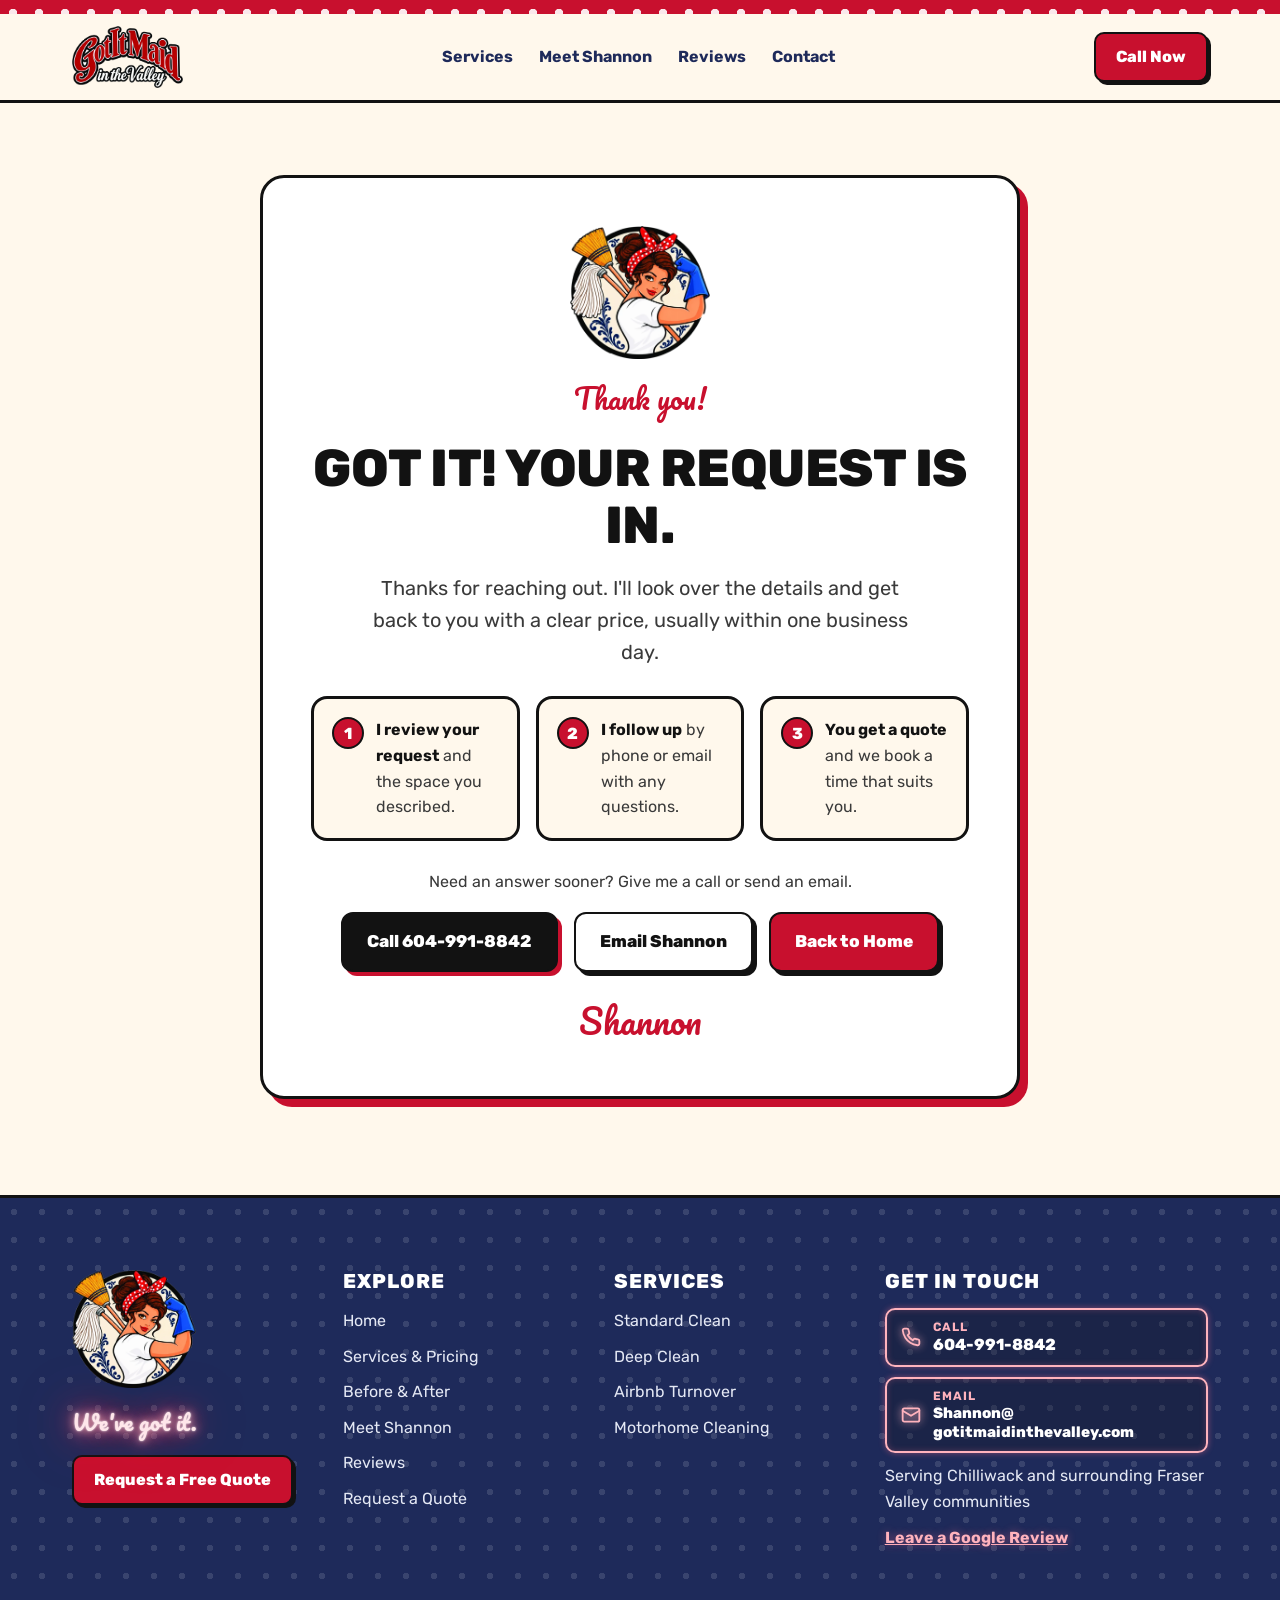
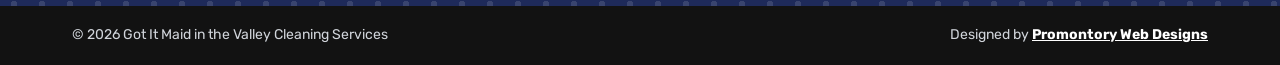
==== thank-you.html @ 6ed8f268 "Added thank you card Co-Authored-By: Claude Opus 5.5 <noreply@anthropic.com>" ====
<!doctype html>
<html lang="en">
<head>
  <meta charset="utf-8">
  <meta name="viewport" content="width=device-width, initial-scale=1">
  <title>Thank You | Got It Maid in the Valley</title>
  <meta name="description" content="Thanks for your quote request. Shannon will be in touch soon.">
  <meta name="robots" content="noindex">

  <link rel="icon" type="image/png" sizes="32x32" href="assets/images/favicon-32.png">
  <link rel="apple-touch-icon" href="assets/images/apple-touch-icon.png">
  <meta name="theme-color" content="#C8102E">

  <link rel="preconnect" href="https://fonts.googleapis.com">
  <link rel="preconnect" href="https://fonts.gstatic.com" crossorigin>
  <link href="https://fonts.googleapis.com/css2?family=Pacifico&family=Rubik:wght@400;500;700;800&display=swap" rel="stylesheet">
  <link rel="stylesheet" href="css/styles.css">
  <script>document.documentElement.classList.add('js');</script>
</head>
<body>
  <a class="skip-link" href="#main">Skip to content</a>

  <div class="dot-strip dots-red" aria-hidden="true"></div>

  <header class="site-header">
    <div class="wrap header-inner">
      <a href="index.html" class="brand" aria-label="Got It Maid in the Valley, home">
        <img src="assets/images/logo-wordmark.webp" alt="Got It Maid in the Valley" width="1200" height="673">
      </a>

      <nav class="main-nav" id="main-nav" aria-label="Main">
        <a href="index.html#services">Services</a>
        <a href="index.html#about">Meet Shannon</a>
        <a href="index.html#reviews">Reviews</a>
        <a href="index.html#quote">Contact</a>
      </nav>

      <div class="header-actions">
        <a href="tel:+16049918842" class="btn btn-red btn-sm">Call Now</a>
        <button class="menu-toggle" type="button" aria-expanded="false" aria-controls="main-nav" aria-label="Open menu">
          <svg aria-hidden="true" width="24" height="24" viewBox="0 0 24 24" fill="none" stroke="currentColor" stroke-width="2.5" stroke-linecap="round"><path d="M4 7h16M4 12h16M4 17h16"/></svg>
        </button>
      </div>
    </div>
  </header>

  <main id="main">
    <!-- Thank you -->
    <section class="section thanks">
      <div class="wrap">
        <div class="thanks-card reveal">
          <img class="thanks-logo" src="assets/images/logo-badge.webp" alt="" width="600" height="571">
          <p class="script hero-kicker">Thank you!</p>
          <h1>Got it! Your request is in.</h1>
          <p class="lead">Thanks for reaching out. I'll look over the details and get back to you with a clear price, usually within one business day.</p>

          <ol class="next-steps">
            <li><span class="step-num">1</span><span><strong>I review your request</strong> and the space you described.</span></li>
            <li><span class="step-num">2</span><span><strong>I follow up</strong> by phone or email with any questions.</span></li>
            <li><span class="step-num">3</span><span><strong>You get a quote</strong> and we book a time that suits you.</span></li>
          </ol>

          <p class="muted">Need an answer sooner? Give me a call or send an email.</p>
          <div class="btn-row">
            <a href="tel:+16049918842" class="btn btn-black">Call 604-991-8842</a>
            <a href="mailto:Shannon@gotitmaidinthevalley.com" class="btn btn-white">Email Shannon</a>
            <a href="index.html" class="btn btn-red">Back to Home</a>
          </div>
          <p class="script signature">Shannon</p>
        </div>
      </div>
    </section>
  </main>

  <footer class="site-footer dots-navy">
    <div class="wrap footer-grid">
      <div class="footer-brand">
        <img src="assets/images/logo-badge.webp" alt="Got It Maid in the Valley" width="600" height="571" loading="lazy">
        <p class="script kicker-pink">We've got it.</p>
        <a href="index.html#quote" class="btn btn-red btn-sm">Request a Free Quote</a>
      </div>
      <nav class="footer-col" aria-label="Footer">
        <h2>Explore</h2>
        <a href="index.html">Home</a>
        <a href="index.html#services">Services &amp; Pricing</a>
        <a href="index.html#before-after">Before &amp; After</a>
        <a href="index.html#about">Meet Shannon</a>
        <a href="index.html#reviews">Reviews</a>
        <a href="index.html#quote">Request a Quote</a>
      </nav>
      <div class="footer-col">
        <h2>Services</h2>
        <a href="index.html#services">Standard Clean</a>
        <a href="index.html#services">Deep Clean</a>
        <a href="index.html#services">Airbnb Turnover</a>
        <a href="index.html#services">Motorhome Cleaning</a>
      </div>
      <div class="footer-col">
        <h2>Get in Touch</h2>
        <a class="contact-link" href="tel:+16049918842">
          <svg aria-hidden="true" width="20" height="20" viewBox="0 0 24 24" fill="none" stroke="currentColor" stroke-width="2.2" stroke-linecap="round" stroke-linejoin="round"><path d="M22 16.92v3a2 2 0 0 1-2.18 2 19.79 19.79 0 0 1-8.63-3.07 19.5 19.5 0 0 1-6-6 19.79 19.79 0 0 1-3.07-8.67A2 2 0 0 1 4.11 2h3a2 2 0 0 1 2 1.72c.13.96.36 1.9.7 2.81a2 2 0 0 1-.45 2.11L8.09 9.91a16 16 0 0 0 6 6l1.27-1.27a2 2 0 0 1 2.11-.45c.91.34 1.85.57 2.81.7A2 2 0 0 1 22 16.92z"/></svg>
          <span><small>Call</small>604-991-8842</span>
        </a>
        <a class="contact-link" href="mailto:Shannon@gotitmaidinthevalley.com">
          <svg aria-hidden="true" width="20" height="20" viewBox="0 0 24 24" fill="none" stroke="currentColor" stroke-width="2.2" stroke-linecap="round" stroke-linejoin="round"><rect x="2" y="4" width="20" height="16" rx="2"/><path d="m22 7-10 6L2 7"/></svg>
          <span><small>Email</small>Shannon@<wbr>gotitmaidinthevalley.com</span>
        </a>
        <p>Serving Chilliwack and surrounding Fraser Valley communities</p>
        <a class="pink-link" href="index.html#reviews">Leave a Google Review</a>
      </div>
    </div>
    <div class="footer-bar">
      <div class="wrap footer-bar-inner">
        <span>© <span id="year">2026</span> Got It Maid in the Valley Cleaning Services</span>
        <span>Designed by <a href="https://www.promontorywebdesigns.com" target="_blank" rel="noopener">Promontory Web Designs</a></span>
      </div>
    </div>
  </footer>

  <script src="js/main.js" defer></script>
</body>
</html>
---- css/styles.css ----
/* ==========================================================================
   Got It Maid in the Valley: Design 6 (Retro Pop)
   Designed by Promontory Web Designs
   ========================================================================== */

/* ---------- Design tokens ---------- */
:root {
  --red: #C8102E;
  --red-dark: #A50D26;
  --navy: #1E2A5A;
  --black: #121212;
  --ink: #3A3A3A;
  --cream: #FFF8EC;
  --white: #FFFFFF;
  --pink: #FFB3BD;
  --footer-text: #E4E8F4;
  --neon-core: #FFE6EA;
  --neon-glow: 0 0 2px #FFF, 0 0 8px var(--pink), 0 0 18px #FF6F8A, 0 0 36px #FF3D63, 0 0 60px #FF3D63;
  --neon-glow-soft: 0 0 2px #FFF, 0 0 6px var(--pink), 0 0 12px #FF6F8A, 0 0 24px #FF3D63;

  --font-body: 'Rubik', system-ui, -apple-system, 'Segoe UI', sans-serif;
  --font-script: 'Pacifico', cursive;

  --outline: 3px solid var(--black);
  --radius-sm: 10px;
  --radius: 16px;
  --radius-lg: 24px;
  --wrap: 1200px;
  --gutter: 32px;
  --section-pad: 96px;
}

/* ---------- Base ---------- */
*, *::before, *::after { box-sizing: border-box; }
html { scroll-behavior: smooth; scroll-padding-top: 100px; }
body {
  margin: 0;
  font-family: var(--font-body);
  font-size: 18px;
  line-height: 1.6;
  color: var(--black);
  background: var(--cream);
  -webkit-font-smoothing: antialiased;
}
img { max-width: 100%; height: auto; display: block; }
a { color: var(--navy); }
a:hover { color: var(--red); }
h1, h2, h3 { line-height: 1.1; margin: 0; }
p { margin: 0; }
:focus-visible { outline: 3px solid var(--red); outline-offset: 3px; }

.wrap { width: 100%; max-width: var(--wrap); margin: 0 auto; padding: 0 var(--gutter); }
.script { font-family: var(--font-script); font-weight: 400; }
.muted { color: var(--ink); font-size: 16px; }

.skip-link {
  position: absolute; left: 12px; top: -60px; z-index: 100;
  background: var(--black); color: var(--white); padding: 10px 16px; border-radius: var(--radius-sm);
}
.skip-link:focus { top: 12px; color: var(--white); }

/* ---------- Polka dot patterns ---------- */
.dots-red {
  background-color: var(--red);
  background-image: radial-gradient(rgba(255,255,255,.9) 4px, transparent 4.5px);
  background-size: 26px 26px;
}
.dots-navy {
  background-color: var(--navy);
  background-image: radial-gradient(rgba(255,255,255,.12) 3px, transparent 3.5px);
  background-size: 28px 28px;
}
.dot-strip { height: 14px; }

/* ---------- Buttons ---------- */
.btn {
  display: inline-flex; align-items: center; justify-content: center; gap: 10px;
  min-height: 44px; padding: 14px 24px;
  font: inherit; font-size: 17px; font-weight: 800; text-decoration: none; cursor: pointer;
  border: 2px solid var(--black); border-radius: 12px;
  box-shadow: 4px 4px 0 var(--black);
  transition: transform .15s ease, box-shadow .15s ease, background-color .15s ease;
}
.btn:hover { transform: translate(-2px, -2px); box-shadow: 6px 6px 0 var(--black); }
.btn:active { transform: translate(2px, 2px); box-shadow: 1px 1px 0 var(--black); }
.btn-red { background: var(--red); color: var(--white); }
.btn-red:hover { background: var(--red-dark); color: var(--white); }
.btn-white { background: var(--white); color: var(--black); }
.btn-white:hover { color: var(--black); }
.btn-black { background: var(--black); color: var(--white); box-shadow: 4px 4px 0 var(--red); }
.btn-black:hover { color: var(--white); box-shadow: 6px 6px 0 var(--red); }
.btn-sm { padding: 10px 20px; font-size: 16px; border-radius: var(--radius-sm); box-shadow: 3px 3px 0 var(--black); }
.btn-lg { padding: 16px 28px; font-size: 18px; box-shadow: 5px 5px 0 var(--black); }
.btn-row { display: flex; flex-wrap: wrap; gap: 16px; }

/* ---------- Header ---------- */
.site-header {
  position: sticky; top: 0; z-index: 50;
  background: var(--cream); border-bottom: var(--outline);
  transition: box-shadow .2s ease;
}
.site-header.is-scrolled { box-shadow: 0 6px 18px rgba(18,18,18,.12); }
.header-inner {
  display: flex; align-items: center; justify-content: space-between; gap: 16px;
  padding-top: 12px; padding-bottom: 12px;
}
.brand img { height: 62px; width: auto; }
.main-nav { display: flex; gap: 26px; font-size: 16px; font-weight: 700; }
.main-nav a { text-decoration: none; position: relative; }
.main-nav a::after {
  content: ""; position: absolute; left: 0; right: 0; bottom: -4px; height: 3px;
  background: var(--red); transform: scaleX(0); transform-origin: left; transition: transform .2s ease;
}
.main-nav a:hover::after, .main-nav a.is-active::after { transform: scaleX(1); }
.main-nav a.is-active { color: var(--red); }
.header-actions { display: flex; align-items: center; gap: 12px; }
.menu-toggle {
  display: none; width: 48px; height: 48px; align-items: center; justify-content: center;
  background: var(--white); color: var(--black); border: 2px solid var(--black); border-radius: var(--radius-sm);
  box-shadow: 3px 3px 0 var(--black); cursor: pointer;
}

/* ---------- Hero ---------- */
.hero { padding: 64px 0 80px; }
.hero-inner { display: flex; flex-wrap: wrap; align-items: center; gap: 48px; }
.hero-copy { flex: 1 1 520px; min-width: 0; display: flex; flex-direction: column; gap: 20px; }
.hero-kicker { font-size: 28px; color: var(--red); }
.hero h1 { font-size: clamp(40px, 6vw, 64px); line-height: 1.02; font-weight: 800; letter-spacing: -1px; text-transform: uppercase; }
.lead { font-size: 20px; color: var(--ink); max-width: 540px; }
.hero .btn-row { padding-top: 6px; }
.hero-logo { flex: 1 1 360px; min-width: 0; display: flex; justify-content: center; }
.hero-logo img { width: 360px; animation: float 6s ease-in-out infinite; }
@keyframes float { 0%, 100% { transform: translateY(0); } 50% { transform: translateY(-10px); } }

/* ---------- Section basics ---------- */
.section { padding: var(--section-pad) 0; }
.section-flush-top { padding-top: 0; }
.section-title, .section-head h2 {
  font-size: clamp(32px, 4vw, 46px); font-weight: 800; text-transform: uppercase; letter-spacing: -.5px;
}
.section-head { display: flex; flex-direction: column; gap: 6px; margin-bottom: 40px; }
.section-head.center { align-items: center; text-align: center; }
.section-head.split { flex-direction: row; flex-wrap: wrap; align-items: flex-end; justify-content: space-between; gap: 20px; margin-bottom: 32px; }
.kicker-pink { font-size: 26px; color: var(--pink); }

/* Neon sign glow for script kickers on dark backgrounds: flickers on, then gently pulses */
.kicker-pink {
  color: var(--neon-core);
  text-shadow: var(--neon-glow);
  animation: neon-on 2.4s linear 1 both, neon-pulse 4s ease-in-out 2.4s infinite;
}
@keyframes neon-on {
  0%, 8%, 12%, 30%, 34% { opacity: .25; text-shadow: none; }
  10%, 32%, 100% { opacity: 1; text-shadow: var(--neon-glow); }
}
@keyframes neon-pulse {
  0%, 100% { text-shadow: var(--neon-glow); }
  50% { text-shadow: var(--neon-glow-soft); }
}

/* ---------- Services (Option C: polka dot border) ---------- */
.services {
  color: var(--white);
  padding: 22px;
  border-top: var(--outline);
  border-bottom: var(--outline);
}
.services-panel {
  border: var(--outline);
  border-radius: 18px;
  padding: 84px 0;
}
.card-grid { display: grid; grid-template-columns: repeat(auto-fit, minmax(250px, 1fr)); gap: 24px; }
.service-card {
  background: var(--cream); color: var(--black);
  border: var(--outline); border-radius: var(--radius);
  padding: 28px; display: flex; flex-direction: column; gap: 10px;
  box-shadow: 6px 6px 0 var(--red);
  transition: transform .2s ease, box-shadow .2s ease;
}
.service-card:hover { transform: translate(-3px, -3px); box-shadow: 9px 9px 0 var(--red); }
.service-card h3 { font-size: 24px; font-weight: 800; }
.service-card p { color: var(--ink); font-size: 16px; flex: 1; }
.service-card .price {
  flex: none; align-self: flex-start;
  background: var(--black); color: var(--white);
  font-weight: 800; font-size: 17px; padding: 6px 14px; border-radius: 999px;
}

/* ---------- Before & After ---------- */
#before-after .section-title { margin-bottom: 32px; }
.amp { text-transform: none; color: var(--red); font-size: .87em; }
.photo-grid { display: grid; grid-template-columns: repeat(auto-fit, minmax(260px, 1fr)); gap: 22px; }
.photo-placeholder {
  height: 260px; border: 3px dashed var(--black); border-radius: var(--radius);
  display: flex; align-items: center; justify-content: center;
  background: var(--white); color: var(--ink); font-size: 16px;
}

/* ---------- Meet Shannon ---------- */
.about-card {
  background: var(--white); border: var(--outline); border-radius: var(--radius-lg);
  box-shadow: 8px 8px 0 var(--navy);
  padding: 48px; display: flex; flex-wrap: wrap; align-items: center; gap: 56px;
}
.about-photo {
  flex: 0 1 340px; width: 340px; height: 430px; object-fit: cover;
  border-radius: 170px 170px 16px 16px; border: var(--outline);
}
.about-copy { flex: 1 1 440px; min-width: 0; display: flex; flex-direction: column; gap: 14px; }
.about-copy p { color: var(--ink); }
.about-copy .section-title { font-size: clamp(32px, 4vw, 44px); }
.signature { font-size: 34px; color: var(--red) !important; margin-top: 4px; }

/* ---------- Reviews ---------- */
.reviews { background: var(--white); border-top: var(--outline); border-bottom: var(--outline); }
.review-grid { display: grid; grid-template-columns: repeat(auto-fit, minmax(280px, 1fr)); gap: 24px; }
.review-card {
  margin: 0; background: var(--cream); border: var(--outline); border-radius: var(--radius);
  padding: 26px; display: flex; flex-direction: column; gap: 10px;
}
.review-card blockquote { margin: 0; color: var(--ink); font-size: 17px; }
.review-card figcaption { font-weight: 800; font-size: 15px; }
.stars { color: var(--red); font-size: 22px; letter-spacing: 3px; }
.qr-card {
  border: var(--outline); border-radius: var(--radius); padding: 26px;
  display: flex; flex-direction: column; align-items: center; justify-content: center; gap: 12px; text-align: center;
}
.qr-placeholder {
  width: 150px; height: 150px; background: var(--white); border: var(--outline); border-radius: var(--radius-sm);
  display: flex; align-items: center; justify-content: center; padding: 10px; color: var(--ink); font-size: 14px;
}
.pill { background: var(--black); color: var(--white); font-size: 15px; font-weight: 700; padding: 6px 14px; border-radius: 999px; }

/* ---------- Quote ---------- */
.quote-inner { display: flex; flex-wrap: wrap; gap: 56px; }
.quote-copy { flex: 1 1 340px; min-width: 0; display: flex; flex-direction: column; gap: 14px; }
.quote-copy .section-title { line-height: 1.05; }
.quote-copy > p { color: var(--ink); }
.quote-copy .btn-row { gap: 14px; padding-top: 4px; }
.email-link { font-size: 17px; word-break: break-word; }
.quote-form {
  flex: 1 1 520px; min-width: 0;
  display: grid; grid-template-columns: repeat(auto-fit, minmax(220px, 1fr)); gap: 18px;
  background: var(--white); border: var(--outline); border-radius: 20px;
  box-shadow: 8px 8px 0 var(--red); padding: 32px;
}
.quote-form label { display: flex; flex-direction: column; gap: 6px; font-weight: 700; font-size: 14px; }
.quote-form .full { grid-column: 1 / -1; }
.quote-form input, .quote-form select, .quote-form textarea {
  font: inherit; font-size: 16px; padding: 12px 14px; width: 100%;
  border: 2px solid var(--black); border-radius: var(--radius-sm); background: var(--white); color: var(--black);
}
.quote-form input:focus, .quote-form select:focus, .quote-form textarea:focus {
  outline: none; border-color: var(--red); box-shadow: 0 0 0 3px rgba(200,16,46,.2);
}
.form-status { font-size: 15px; font-weight: 700; min-height: 1em; }

/* ---------- Thank you page ---------- */
.thanks { padding-top: 72px; }
.thanks-card {
  max-width: 760px; margin: 0 auto;
  background: var(--white); border: var(--outline); border-radius: var(--radius-lg);
  box-shadow: 8px 8px 0 var(--red);
  padding: 48px; display: flex; flex-direction: column; align-items: center; gap: 18px; text-align: center;
}
.thanks-logo { width: 140px; }
.thanks h1 { font-size: clamp(34px, 5vw, 52px); font-weight: 800; text-transform: uppercase; letter-spacing: -.5px; }
.thanks .lead { margin: 0 auto; }
.next-steps {
  list-style: none; margin: 10px 0; padding: 0; width: 100%;
  display: grid; grid-template-columns: repeat(auto-fit, minmax(190px, 1fr)); gap: 16px; text-align: left;
}
.next-steps li {
  background: var(--cream); border: var(--outline); border-radius: var(--radius);
  padding: 18px; display: flex; gap: 12px; align-items: flex-start; font-size: 16px; color: var(--ink);
}
.next-steps strong { color: var(--black); }
.step-num {
  flex: none; width: 32px; height: 32px; border-radius: 50%;
  background: var(--red); color: var(--white); border: 2px solid var(--black);
  display: flex; align-items: center; justify-content: center; font-weight: 800; font-size: 16px;
}
.thanks .btn-row { justify-content: center; }

/* ---------- Footer ---------- */
.site-footer { color: var(--footer-text); font-size: 16px; border-top: var(--outline); }
.footer-grid {
  display: grid; grid-template-columns: repeat(auto-fit, minmax(210px, 1fr)); gap: 40px;
  padding-top: 72px; padding-bottom: 56px;
}
.footer-brand { display: flex; flex-direction: column; align-items: flex-start; gap: 16px; }
.footer-brand img { height: 118px; width: auto; }
.footer-brand .kicker-pink { font-size: 22px; }
.footer-col { display: flex; flex-direction: column; gap: 10px; }
.footer-col h2 { font-size: 20px; font-weight: 800; text-transform: uppercase; letter-spacing: 1px; color: var(--white); margin-bottom: 6px; }
.footer-col a { color: var(--footer-text); text-decoration: none; }
.footer-col a:hover { color: var(--pink); }
.footer-col a.pink-link {
  align-self: flex-start; color: var(--pink); font-weight: 700; text-decoration: underline;
  text-shadow: 0 0 8px rgba(255,111,138,.45);
  transition: color .2s ease, text-shadow .2s ease;
}
.footer-col a.pink-link:hover, .footer-col a.pink-link:focus-visible { color: var(--neon-core); text-shadow: var(--neon-glow-soft); }

/* Footer contact: phone and email shown in full, with neon glow */
.footer-col a.contact-link {
  display: flex; align-items: center; gap: 12px;
  padding: 10px 14px; border: 2px solid var(--pink); border-radius: var(--radius-sm);
  background: rgba(18,18,18,.25); color: var(--white); font-weight: 800; line-height: 1.25;
  box-shadow: 0 0 6px rgba(255,111,138,.45), inset 0 0 6px rgba(255,111,138,.25);
  transition: transform .2s ease, box-shadow .2s ease, border-color .2s ease, color .2s ease;
}
.contact-link svg { flex: none; color: var(--pink); filter: drop-shadow(0 0 4px var(--pink)); }
.contact-link span { min-width: 0; overflow-wrap: anywhere; }
.contact-link[href^="mailto:"] span { font-size: 15px; }
.contact-link small { display: block; font-size: 12px; font-weight: 700; text-transform: uppercase; letter-spacing: 1px; color: var(--pink); }
.footer-col a.contact-link:hover, .footer-col a.contact-link:focus-visible {
  color: var(--neon-core); border-color: var(--neon-core); transform: translateY(-2px);
  text-shadow: 0 0 6px var(--pink);
  box-shadow: 0 0 4px #FFF, 0 0 14px var(--pink), 0 0 30px #FF3D63, inset 0 0 10px rgba(255,111,138,.4);
}
.footer-bar { background: var(--black); }
.footer-bar-inner {
  display: flex; flex-wrap: wrap; justify-content: space-between; gap: 12px;
  padding-top: 18px; padding-bottom: 18px; font-size: 14px; color: #D1D5DB;
}
.footer-bar a { color: var(--white); font-weight: 700; }
@media (min-width: 1000px) {
  .footer-grid { grid-template-columns: 1fr 1fr 1fr 1.4fr; }
}

/* ---------- Scroll reveal ---------- */
.js .reveal { opacity: 0; transform: translateY(24px); transition: opacity .6s ease, transform .6s ease; }
.js .reveal.is-visible { opacity: 1; transform: none; }

/* ---------- Responsive ---------- */
@media (max-width: 860px) {
  .menu-toggle { display: inline-flex; }
  .main-nav {
    display: none; position: absolute; left: 0; right: 0; top: 100%;
    flex-direction: column; gap: 0; background: var(--cream); border-bottom: var(--outline);
  }
  .main-nav.is-open { display: flex; }
  .main-nav a { padding: 16px var(--gutter); border-top: 1px solid rgba(18,18,18,.12); }
  .main-nav a::after { display: none; }
}

@media (max-width: 760px) {
  :root { --gutter: 18px; --section-pad: 72px; }
  .brand img { height: 48px; }
  .header-actions .btn-sm { padding: 8px 14px; font-size: 15px; }
  .hero { padding: 40px 0 56px; }
  .hero-logo img { width: 280px; }
  .services { padding: 12px; }
  .services-panel { padding: 56px 0; }
  .about-card { padding: 28px; gap: 32px; }
  .about-photo { height: 380px; }
  .quote-form { padding: 22px; }
  .thanks { padding-top: 48px; }
  .thanks-card { padding: 28px 22px; }
  .footer-bar-inner { flex-direction: column; }
}

@media (prefers-reduced-motion: reduce) {
  html { scroll-behavior: auto; }
  .js .reveal { opacity: 1; transform: none; transition: none; }
  .hero-logo img { animation: none; }
  .kicker-pink { animation: none; }
  .btn, .service-card, .contact-link { transition: none; }
  .footer-col a.contact-link:hover { transform: none; }
}
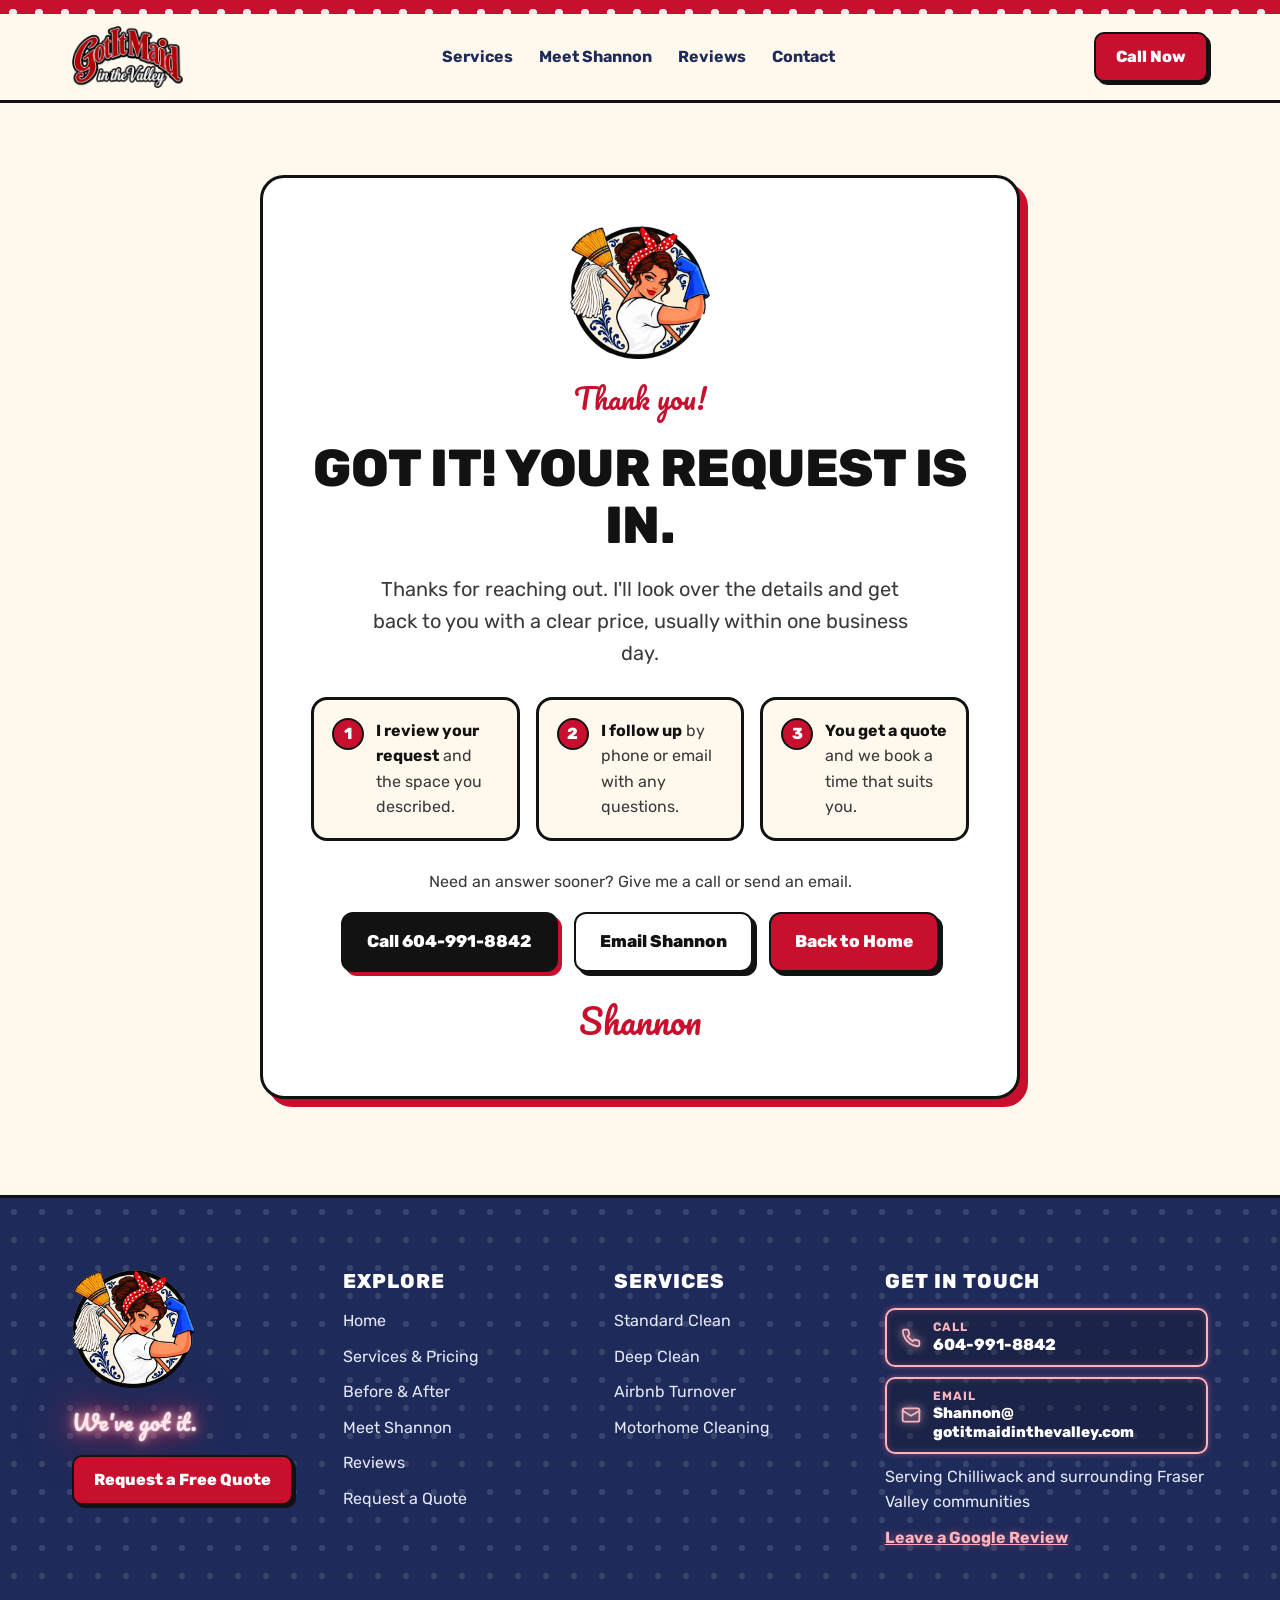
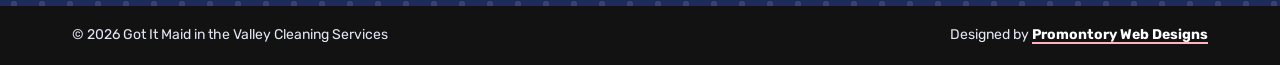
==== commit ccfb0c5a: "Converted iamges to webp" ====
--- a/thank-you.html
+++ b/thank-you.html
@@ -25,7 +25,7 @@
   <header class="site-header">
     <div class="wrap header-inner">
       <a href="index.html" class="brand" aria-label="Got It Maid in the Valley, home">
-        <img src="assets/images/logo-wordmark.webp" alt="Got It Maid in the Valley" width="1200" height="673">
+        <img src="assets/images/logo-wordmark.webp" alt="Got It Maid in the Valley" width="480" height="269">
       </a>
 
       <nav class="main-nav" id="main-nav" aria-label="Main">
@@ -49,7 +49,7 @@
     <section class="section thanks">
       <div class="wrap">
         <div class="thanks-card reveal">
-          <img class="thanks-logo" src="assets/images/logo-badge.webp" alt="" width="600" height="571">
+          <img class="thanks-logo" src="assets/images/logo-badge.webp" alt="" width="420" height="400">
           <p class="script hero-kicker">Thank you!</p>
           <h1>Got it! Your request is in.</h1>
           <p class="lead">Thanks for reaching out. I'll look over the details and get back to you with a clear price, usually within one business day.</p>
@@ -75,7 +75,7 @@
   <footer class="site-footer dots-navy">
     <div class="wrap footer-grid">
       <div class="footer-brand">
-        <img src="assets/images/logo-badge.webp" alt="Got It Maid in the Valley" width="600" height="571" loading="lazy">
+        <img src="assets/images/logo-badge.webp" alt="Got It Maid in the Valley" width="420" height="400" loading="lazy">
         <p class="script kicker-pink">We've got it.</p>
         <a href="index.html#quote" class="btn btn-red btn-sm">Request a Free Quote</a>
       </div>
--- a/css/styles.css
+++ b/css/styles.css
@@ -323,9 +323,17 @@
 .footer-bar { background: var(--black); }
 .footer-bar-inner {
   display: flex; flex-wrap: wrap; justify-content: space-between; gap: 12px;
-  padding-top: 18px; padding-bottom: 18px; font-size: 14px; color: #D1D5DB;
-}
-.footer-bar a { color: var(--white); font-weight: 700; }
+  padding-top: 18px; padding-bottom: 18px; font-size: 14px; color: var(--footer-text);
+}
+.footer-bar a {
+  color: var(--white); font-weight: 700;
+  text-decoration: underline; text-decoration-color: var(--pink);
+  text-decoration-thickness: 2px; text-underline-offset: 3px;
+  transition: color .2s ease, text-shadow .2s ease, text-decoration-color .2s ease;
+}
+.footer-bar a:hover, .footer-bar a:focus-visible {
+  color: var(--pink); text-decoration-color: var(--neon-core); text-shadow: var(--neon-glow-soft);
+}
 @media (min-width: 1000px) {
   .footer-grid { grid-template-columns: 1fr 1fr 1fr 1.4fr; }
 }
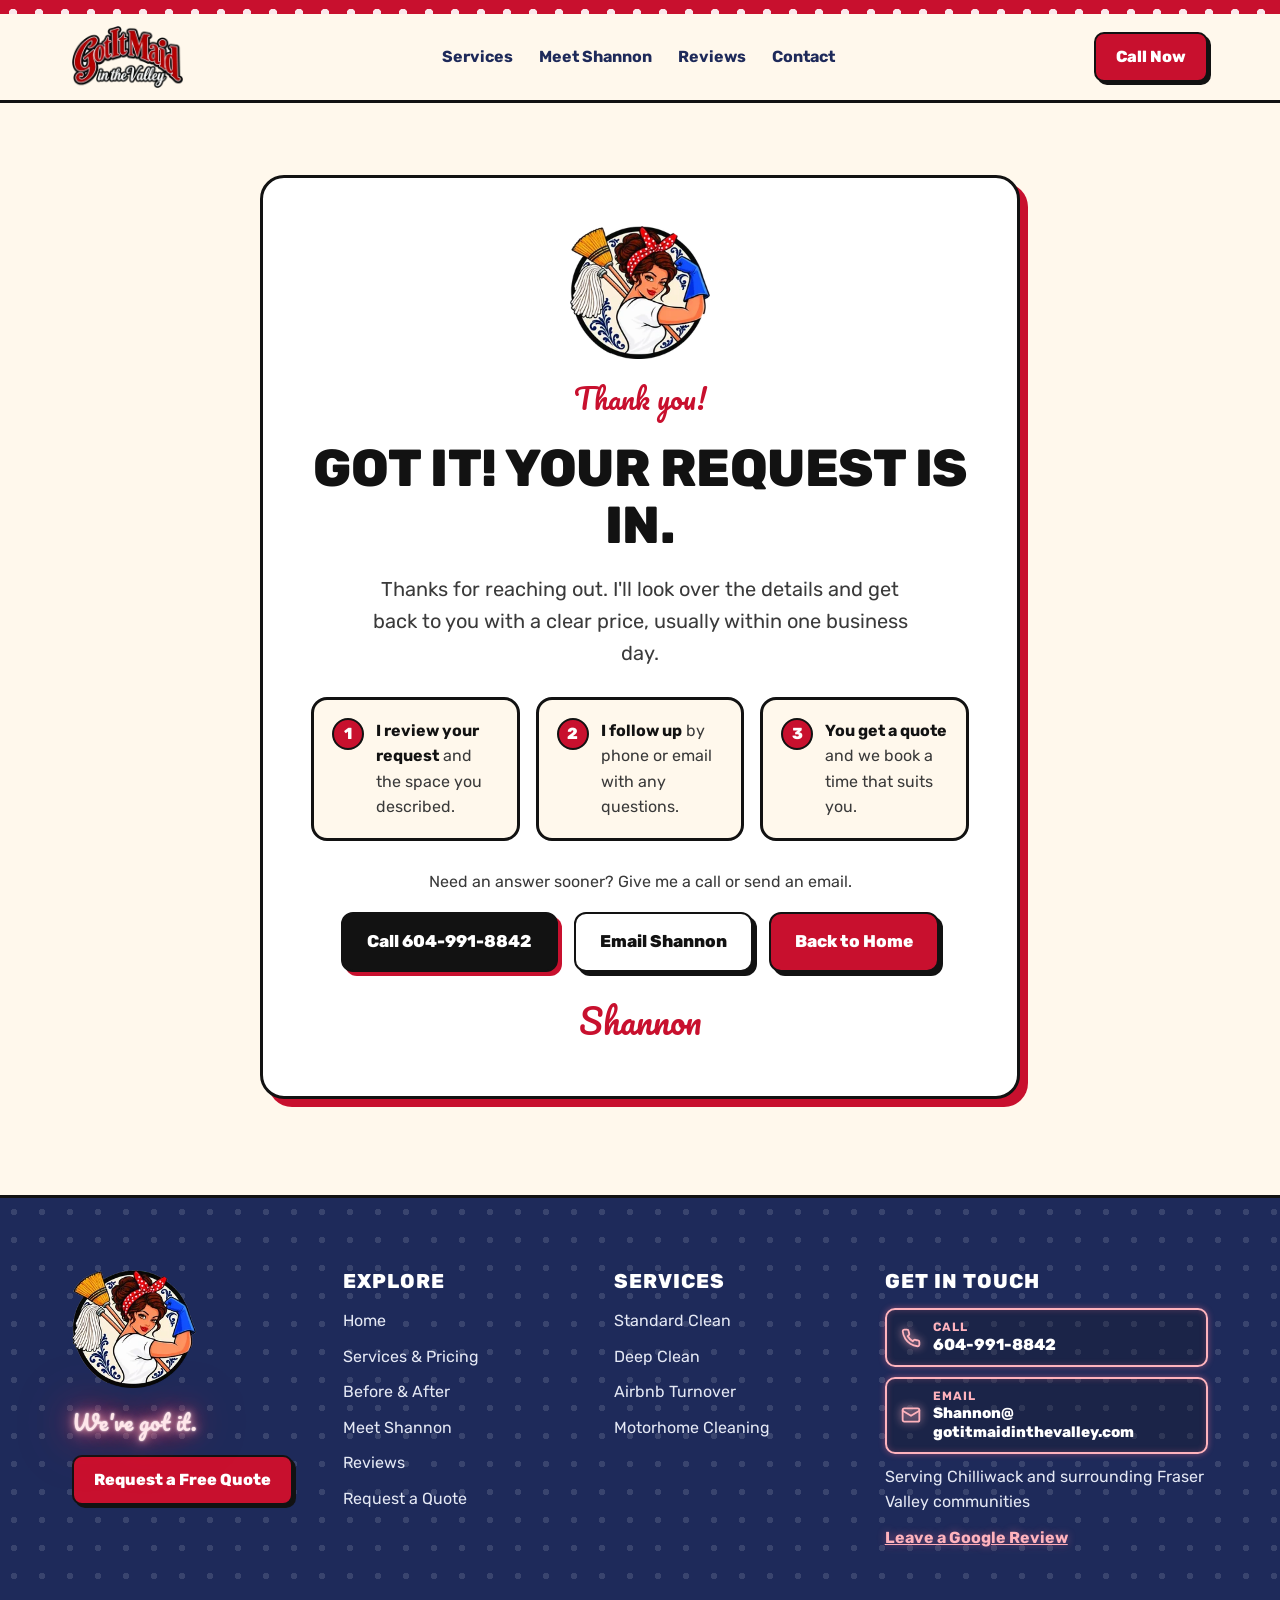
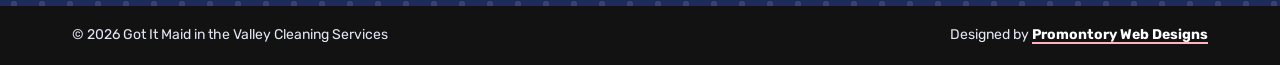
==== commit f47f7381: "Added Optimization" ====
--- a/thank-you.html
+++ b/thank-you.html
@@ -7,13 +7,11 @@
   <meta name="description" content="Thanks for your quote request. Shannon will be in touch soon.">
   <meta name="robots" content="noindex">
 
-  <link rel="icon" type="image/png" sizes="32x32" href="assets/images/favicon-32.png">
-  <link rel="apple-touch-icon" href="assets/images/apple-touch-icon.png">
+  <link rel="icon" type="image/webp" sizes="32x32" href="assets/images/favicon-32.webp">
+  <link rel="apple-touch-icon" href="assets/images/apple-touch-icon.webp" type="image/webp">
   <meta name="theme-color" content="#C8102E">
 
-  <link rel="preconnect" href="https://fonts.googleapis.com">
-  <link rel="preconnect" href="https://fonts.gstatic.com" crossorigin>
-  <link href="https://fonts.googleapis.com/css2?family=Pacifico&family=Rubik:wght@400;500;700;800&display=swap" rel="stylesheet">
+  <link rel="preload" href="assets/fonts/rubik-latin.woff2" as="font" type="font/woff2" crossorigin>
   <link rel="stylesheet" href="css/styles.css">
   <script>document.documentElement.classList.add('js');</script>
 </head>
@@ -25,7 +23,7 @@
   <header class="site-header">
     <div class="wrap header-inner">
       <a href="index.html" class="brand" aria-label="Got It Maid in the Valley, home">
-        <img src="assets/images/logo-wordmark.webp" alt="Got It Maid in the Valley" width="480" height="269">
+        <img src="assets/images/logo-wordmark.webp" srcset="assets/images/logo-wordmark-240.webp 240w, assets/images/logo-wordmark.webp 480w" sizes="(max-width: 760px) 86px, 111px" alt="Got It Maid in the Valley" width="480" height="269">
       </a>
 
       <nav class="main-nav" id="main-nav" aria-label="Main">
@@ -48,8 +46,8 @@
     <!-- Thank you -->
     <section class="section thanks">
       <div class="wrap">
-        <div class="thanks-card reveal">
-          <img class="thanks-logo" src="assets/images/logo-badge.webp" alt="" width="420" height="400">
+        <div class="thanks-card">
+          <img class="thanks-logo" src="assets/images/logo-badge.webp" srcset="assets/images/logo-badge-210.webp 210w, assets/images/logo-badge.webp 420w" sizes="140px" alt="" width="420" height="400" fetchpriority="high">
           <p class="script hero-kicker">Thank you!</p>
           <h1>Got it! Your request is in.</h1>
           <p class="lead">Thanks for reaching out. I'll look over the details and get back to you with a clear price, usually within one business day.</p>
@@ -75,7 +73,7 @@
   <footer class="site-footer dots-navy">
     <div class="wrap footer-grid">
       <div class="footer-brand">
-        <img src="assets/images/logo-badge.webp" alt="Got It Maid in the Valley" width="420" height="400" loading="lazy">
+        <img src="assets/images/logo-badge.webp" srcset="assets/images/logo-badge-210.webp 210w, assets/images/logo-badge.webp 420w" sizes="124px" alt="Got It Maid in the Valley" width="420" height="400" loading="lazy">
         <p class="script kicker-pink">We've got it.</p>
         <a href="index.html#quote" class="btn btn-red btn-sm">Request a Free Quote</a>
       </div>
--- a/css/styles.css
+++ b/css/styles.css
@@ -2,6 +2,22 @@
    Got It Maid in the Valley: Design 6 (Retro Pop)
    Designed by Promontory Web Designs
    ========================================================================== */
+
+/* ---------- Fonts (self-hosted latin subsets, SIL Open Font License) ---------- */
+@font-face {
+  font-family: 'Rubik';
+  font-style: normal;
+  font-weight: 400 800;
+  font-display: swap;
+  src: url(../assets/fonts/rubik-latin.woff2) format('woff2');
+}
+@font-face {
+  font-family: 'Pacifico';
+  font-style: normal;
+  font-weight: 400;
+  font-display: swap;
+  src: url(../assets/fonts/pacifico-latin.woff2) format('woff2');
+}
 
 /* ---------- Design tokens ---------- */
 :root {
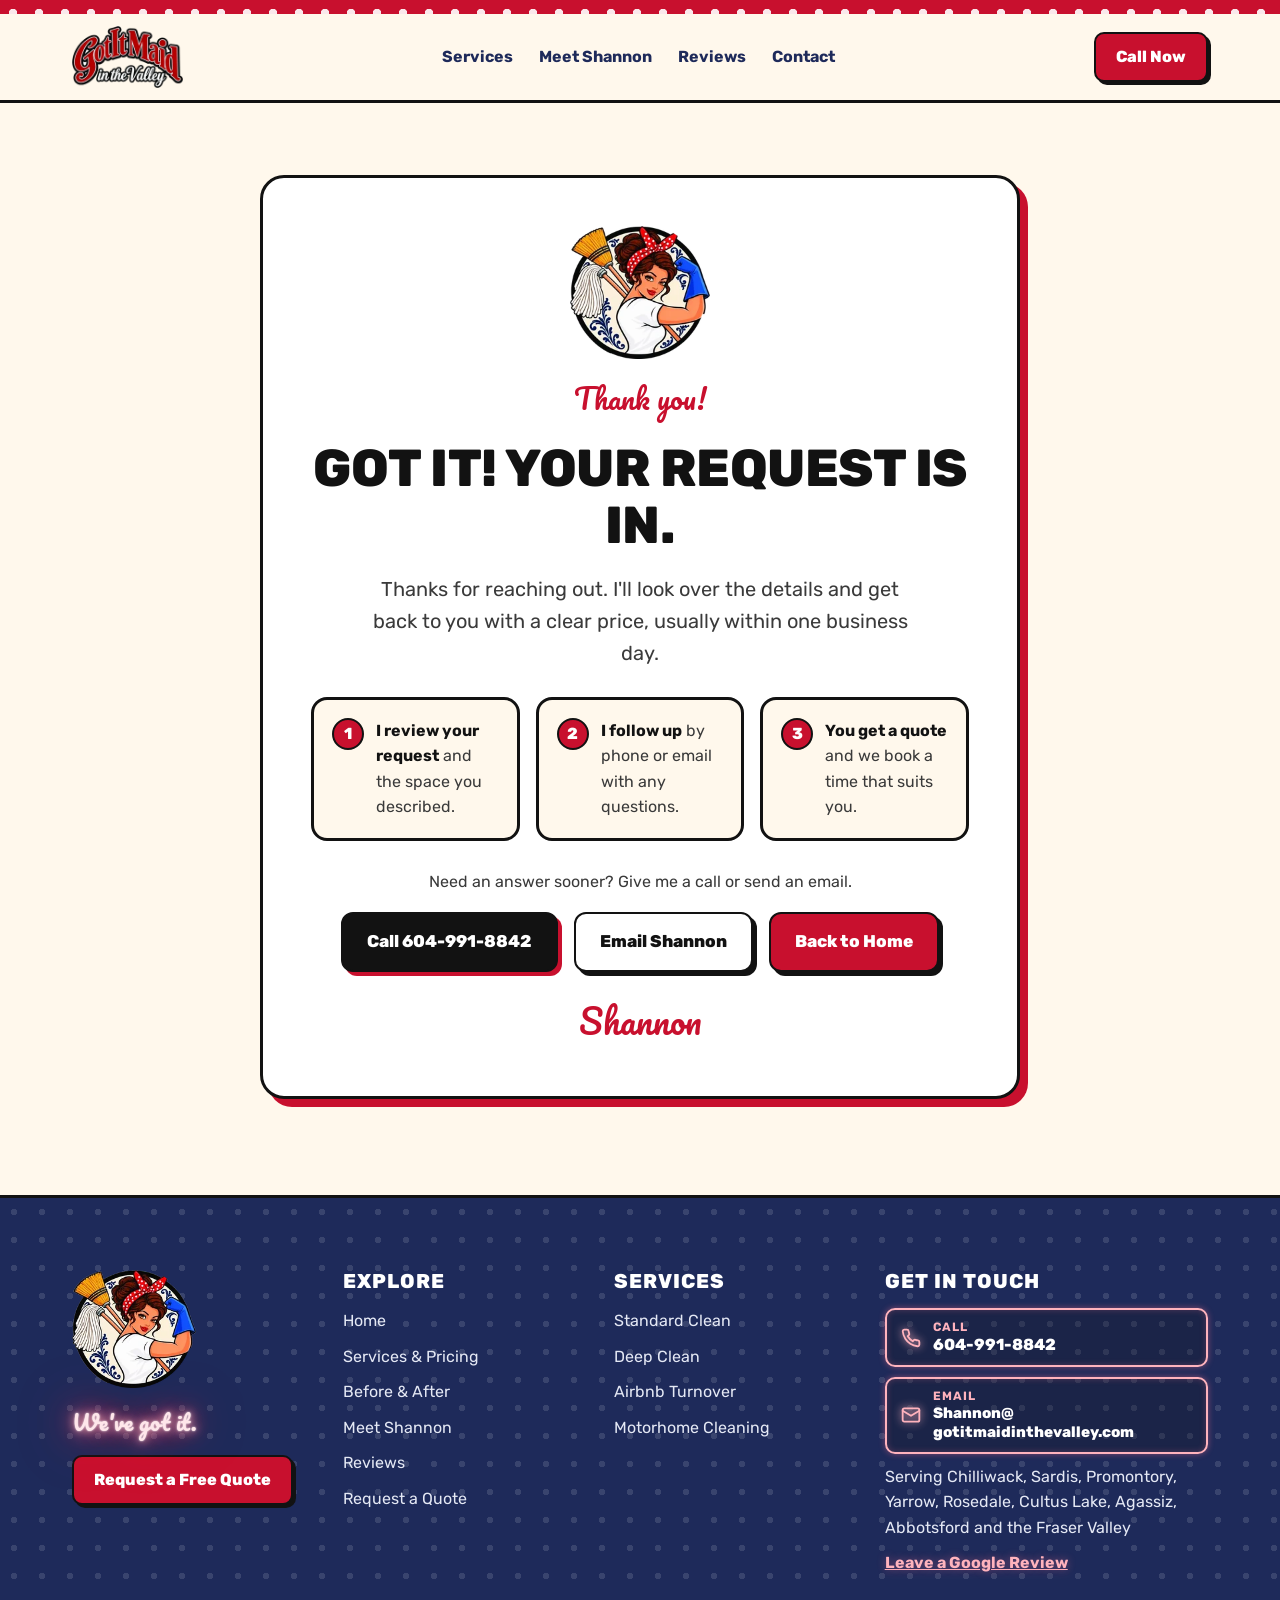
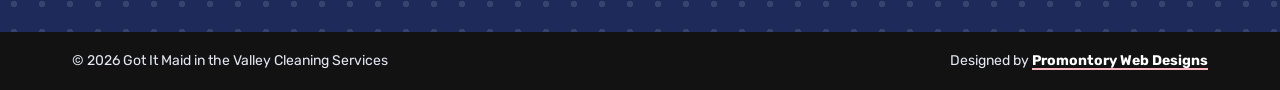
==== commit cad7ce32: "Added content to page" ====
--- a/thank-you.html
+++ b/thank-you.html
@@ -103,8 +103,8 @@
           <svg aria-hidden="true" width="20" height="20" viewBox="0 0 24 24" fill="none" stroke="currentColor" stroke-width="2.2" stroke-linecap="round" stroke-linejoin="round"><rect x="2" y="4" width="20" height="16" rx="2"/><path d="m22 7-10 6L2 7"/></svg>
           <span><small>Email</small>Shannon@<wbr>gotitmaidinthevalley.com</span>
         </a>
-        <p>Serving Chilliwack and surrounding Fraser Valley communities</p>
-        <a class="pink-link" href="index.html#reviews">Leave a Google Review</a>
+        <p>Serving Chilliwack, Sardis, Promontory, Yarrow, Rosedale, Cultus Lake, Agassiz, Abbotsford and the Fraser Valley</p>
+        <a class="pink-link" href="https://g.page/r/CbDfJCA561byEBM/review" target="_blank" rel="noopener">Leave a Google Review</a>
       </div>
     </div>
     <div class="footer-bar">
--- a/css/styles.css
+++ b/css/styles.css
@@ -137,11 +137,12 @@
 }
 
 /* ---------- Hero ---------- */
-.hero { padding: 64px 0 80px; }
+.hero { padding: clamp(64px, 5vw, 96px) 0 clamp(96px, 8vw, 150px); }
 .hero-inner { display: flex; flex-wrap: wrap; align-items: center; gap: 48px; }
 .hero-copy { flex: 1 1 520px; min-width: 0; display: flex; flex-direction: column; gap: 20px; }
 .hero-kicker { font-size: 28px; color: var(--red); }
 .hero h1 { font-size: clamp(40px, 6vw, 64px); line-height: 1.02; font-weight: 800; letter-spacing: -1px; text-transform: uppercase; }
+.hero h1 .h1-short { display: none; }
 .lead { font-size: 20px; color: var(--ink); max-width: 540px; }
 .hero .btn-row { padding-top: 6px; }
 .hero-logo { flex: 1 1 360px; min-width: 0; display: flex; justify-content: center; }
@@ -175,22 +176,40 @@
 }
 
 /* ---------- Services (Option C: polka dot border) ---------- */
+/* The frame is exactly one dot tile thick, and `round` stretches the tile slightly so a whole
+   number of dots fits across and down at any size: one centred row of dots on every edge. */
 .services {
+  --dot-tile: 26px;
+  --dot-size: 4px;
   color: var(--white);
-  padding: 22px;
+  padding: var(--dot-tile);
   border-top: var(--outline);
   border-bottom: var(--outline);
+  background-image: radial-gradient(circle, rgba(255,255,255,.9) var(--dot-size), transparent calc(var(--dot-size) + .5px));
+  background-size: var(--dot-tile) var(--dot-tile);
+  background-repeat: round;
 }
 .services-panel {
   border: var(--outline);
   border-radius: 18px;
-  padding: 84px 0;
-}
-.card-grid { display: grid; grid-template-columns: repeat(auto-fit, minmax(250px, 1fr)); gap: 24px; }
+  padding: clamp(84px, 8vw, 136px) 0;
+}
+.services .wrap { max-width: 1360px; }
+.services .section-head { gap: 12px; margin-bottom: clamp(40px, 4.5vw, 72px); }
+.services-intro { max-width: 600px; color: var(--footer-text); font-size: 18px; margin-top: 6px; }
+.card-grid { display: grid; grid-template-columns: repeat(4, minmax(0, 1fr)); gap: clamp(24px, 2.4vw, 36px); }
+.services-cta {
+  margin-top: clamp(48px, 5vw, 80px);
+  display: flex; flex-direction: column; align-items: center; gap: 22px; text-align: center;
+}
+.services-cta p { color: var(--footer-text); font-size: 18px; max-width: 560px; }
+.services-cta .btn-row { justify-content: center; }
+@media (max-width: 1100px) { .card-grid { grid-template-columns: repeat(2, minmax(0, 1fr)); } }
+@media (max-width: 560px) { .card-grid { grid-template-columns: minmax(0, 1fr); } }
 .service-card {
   background: var(--cream); color: var(--black);
   border: var(--outline); border-radius: var(--radius);
-  padding: 28px; display: flex; flex-direction: column; gap: 10px;
+  padding: 32px 28px; display: flex; flex-direction: column; gap: 12px;
   box-shadow: 6px 6px 0 var(--red);
   transition: transform .2s ease, box-shadow .2s ease;
 }
@@ -198,20 +217,37 @@
 .service-card h3 { font-size: 24px; font-weight: 800; }
 .service-card p { color: var(--ink); font-size: 16px; flex: 1; }
 .service-card .price {
-  flex: none; align-self: flex-start;
+  flex: none; align-self: flex-start; margin-top: 10px;
   background: var(--black); color: var(--white);
   font-weight: 800; font-size: 17px; padding: 6px 14px; border-radius: 999px;
 }
 
 /* ---------- Before & After ---------- */
-#before-after .section-title { margin-bottom: 32px; }
+#before-after .section-title { margin-bottom: 10px; }
 .amp { text-transform: none; color: var(--red); font-size: .87em; }
-.photo-grid { display: grid; grid-template-columns: repeat(auto-fit, minmax(260px, 1fr)); gap: 22px; }
-.photo-placeholder {
-  height: 260px; border: 3px dashed var(--black); border-radius: var(--radius);
-  display: flex; align-items: center; justify-content: center;
-  background: var(--white); color: var(--ink); font-size: 16px;
-}
+.ba-intro { color: var(--ink); margin-bottom: 32px; }
+.ba-grid { display: grid; grid-template-columns: repeat(2, minmax(0, 1fr)); gap: 32px; }
+.ba-pair {
+  margin: 0; background: var(--white); border: var(--outline); border-radius: var(--radius-lg);
+  box-shadow: 8px 8px 0 var(--red); padding: 16px;
+  display: flex; flex-direction: column; gap: 16px;
+}
+.ba-photos { display: grid; grid-template-columns: 1fr 1fr; gap: 12px; }
+.ba-shot { position: relative; margin: 0; }
+.ba-shot img {
+  width: 100%; aspect-ratio: 4 / 5; object-fit: cover;
+  border: var(--outline); border-radius: var(--radius);
+}
+.ba-tag {
+  position: absolute; left: 10px; top: 10px;
+  background: var(--black); color: var(--white); border: 2px solid var(--black);
+  font-size: 13px; font-weight: 800; letter-spacing: 1px; text-transform: uppercase;
+  padding: 4px 12px; border-radius: 999px;
+}
+.ba-tag-after { background: var(--red); }
+.ba-pair figcaption { padding: 0 6px 4px; color: var(--ink); font-size: 16px; }
+.ba-pair figcaption strong { display: block; color: var(--black); font-size: 20px; font-weight: 800; margin-bottom: 2px; }
+@media (max-width: 900px) { .ba-grid { grid-template-columns: minmax(0, 1fr); } }
 
 /* ---------- Meet Shannon ---------- */
 .about-card {
@@ -246,6 +282,7 @@
   width: 150px; height: 150px; background: var(--white); border: var(--outline); border-radius: var(--radius-sm);
   display: flex; align-items: center; justify-content: center; padding: 10px; color: var(--ink); font-size: 14px;
 }
+.qr-placeholder img { width: 100%; height: auto; image-rendering: pixelated; }
 .pill { background: var(--black); color: var(--white); font-size: 15px; font-weight: 700; padding: 6px 14px; border-radius: 999px; }
 
 /* ---------- Quote ---------- */
@@ -375,15 +412,37 @@
   .brand img { height: 48px; }
   .header-actions .btn-sm { padding: 8px 14px; font-size: 15px; }
   .hero { padding: 40px 0 56px; }
+  .hero h1 .h1-full { display: none; }
+  .hero h1 .h1-short { display: inline; }
   .hero-logo img { width: 280px; }
-  .services { padding: 12px; }
+  .services { --dot-tile: 18px; --dot-size: 3px; }
   .services-panel { padding: 56px 0; }
   .about-card { padding: 28px; gap: 32px; }
   .about-photo { height: 380px; }
   .quote-form { padding: 22px; }
   .thanks { padding-top: 48px; }
   .thanks-card { padding: 28px 22px; }
-  .footer-bar-inner { flex-direction: column; }
+  .footer-bar-inner { flex-direction: column; align-items: center; text-align: center; }
+
+  /* Centre content on mobile (form fields and thank-you steps stay left-aligned for readability) */
+  .main-nav a { text-align: center; }
+  .btn-row { justify-content: center; }
+  .hero-copy { align-items: center; text-align: center; }
+  .lead { margin: 0 auto; }
+  .service-card { align-items: center; text-align: center; }
+  .service-card .price { align-self: center; }
+  #before-after .section-title { text-align: center; }
+  .about-card { justify-content: center; }
+  .about-copy { align-items: center; text-align: center; }
+  .section-head.split { flex-direction: column; align-items: center; text-align: center; }
+  .review-card { align-items: center; text-align: center; }
+  .quote-copy { align-items: center; text-align: center; }
+  .footer-grid { text-align: center; }
+  .footer-brand, .footer-col { align-items: center; }
+  .footer-col a.pink-link { align-self: center; }
+  /* Contact boxes: matching full width, icon and text aligned left inside */
+  .footer-col a.contact-link { width: 100%; max-width: 360px; padding: 12px 16px; text-align: left; }
+  .contact-link[href^="mailto:"] span { font-size: 14px; }
 }
 
 @media (prefers-reduced-motion: reduce) {
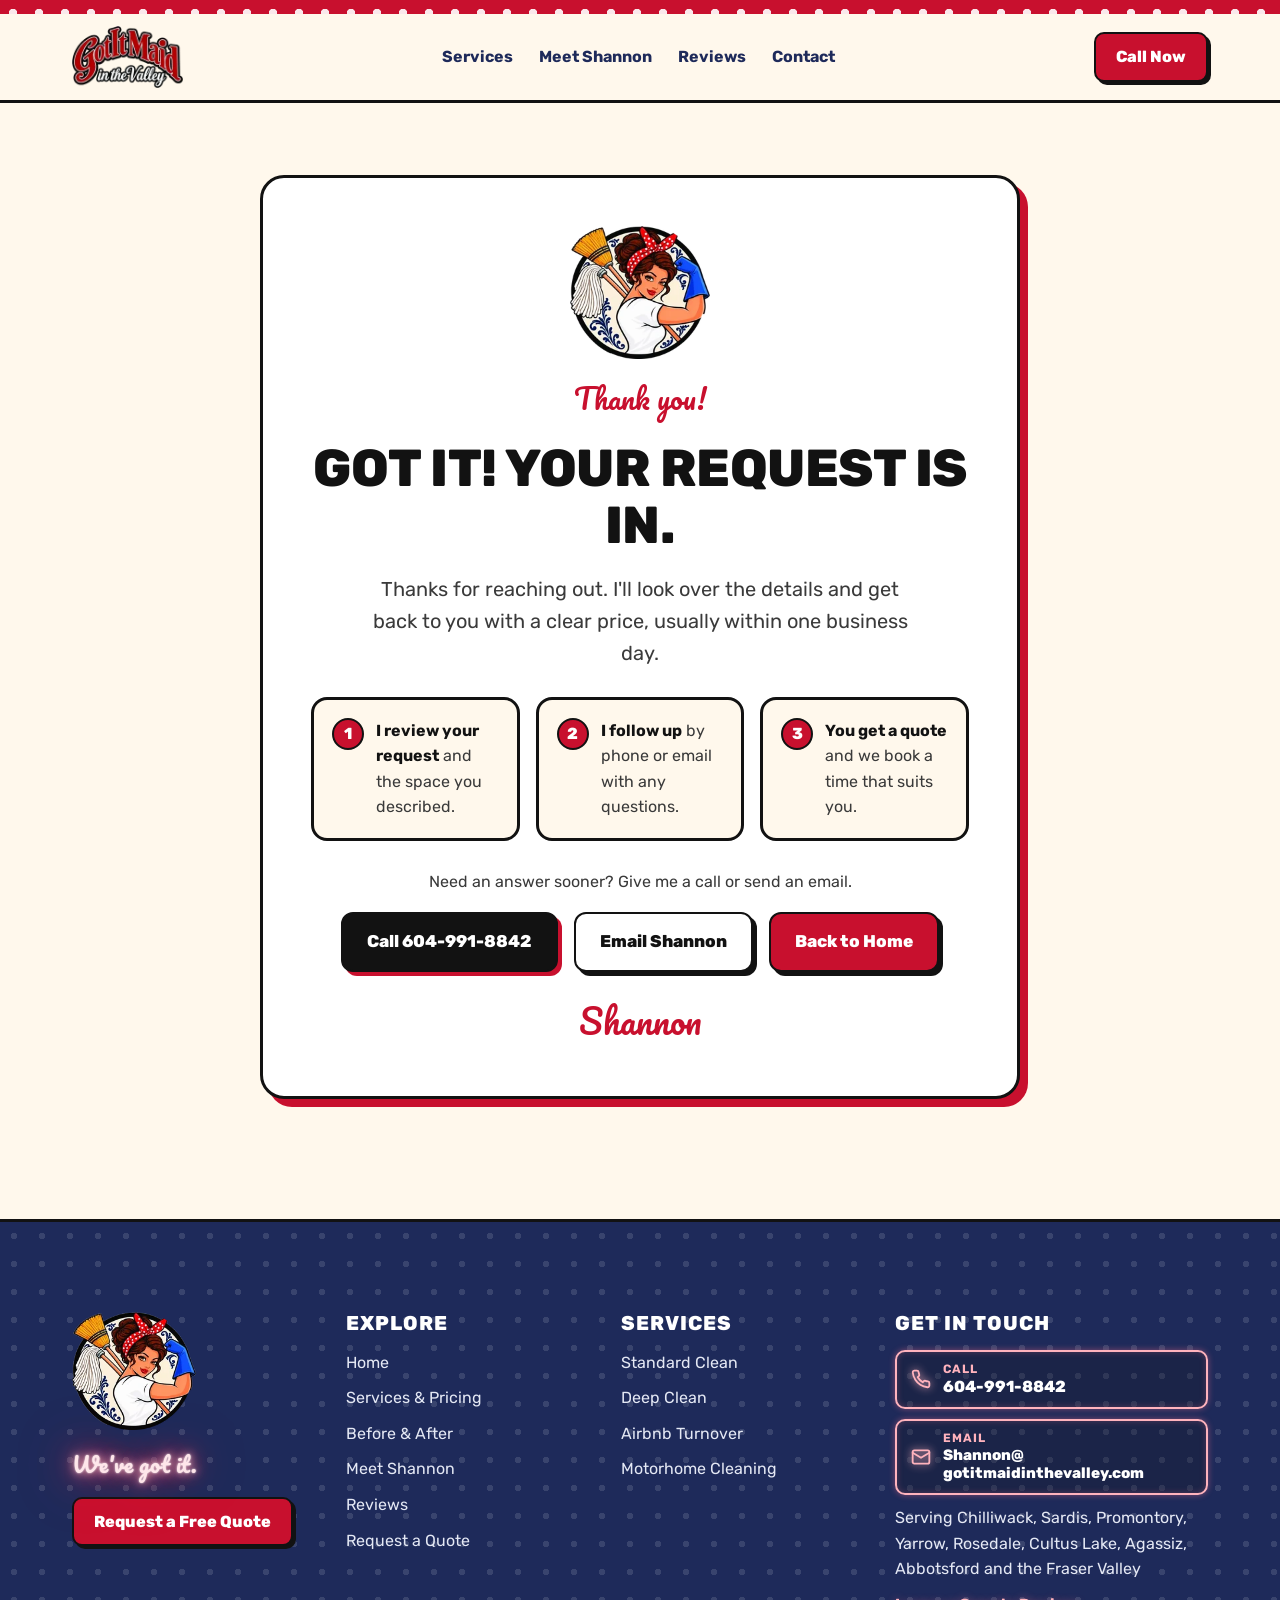
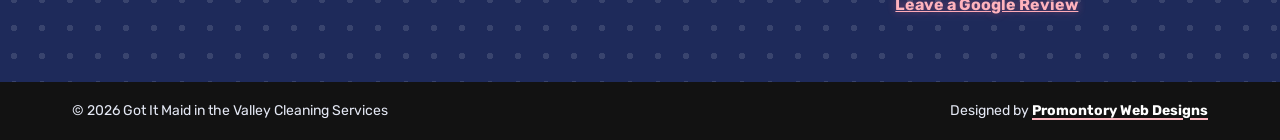
==== commit 14af29e3: "Manually reworked logo for transparency bug" ====
--- a/thank-you.html
+++ b/thank-you.html
@@ -12,6 +12,7 @@
   <meta name="theme-color" content="#C8102E">
 
   <link rel="preload" href="assets/fonts/rubik-latin.woff2" as="font" type="font/woff2" crossorigin>
+  <link rel="preload" href="assets/fonts/pacifico-latin.woff2" as="font" type="font/woff2" crossorigin>
   <link rel="stylesheet" href="css/styles.css">
   <script>document.documentElement.classList.add('js');</script>
 </head>
@@ -36,7 +37,7 @@
       <div class="header-actions">
         <a href="tel:+16049918842" class="btn btn-red btn-sm">Call Now</a>
         <button class="menu-toggle" type="button" aria-expanded="false" aria-controls="main-nav" aria-label="Open menu">
-          <svg aria-hidden="true" width="24" height="24" viewBox="0 0 24 24" fill="none" stroke="currentColor" stroke-width="2.5" stroke-linecap="round"><path d="M4 7h16M4 12h16M4 17h16"/></svg>
+          <svg aria-hidden="true" width="24" height="24" viewBox="0 0 24 24" fill="none" stroke="currentColor" stroke-width="2.5" stroke-linecap="round"><path d="M4 7h16"/><path d="M4 12h16"/><path d="M4 17h16"/></svg>
         </button>
       </div>
     </div>
--- a/css/styles.css
+++ b/css/styles.css
@@ -43,7 +43,7 @@
   --radius-lg: 24px;
   --wrap: 1200px;
   --gutter: 32px;
-  --section-pad: 96px;
+  --section-pad: clamp(84px, 13vw, 120px);
 }
 
 /* ---------- Base ---------- */
@@ -60,7 +60,9 @@
 }
 img { max-width: 100%; height: auto; display: block; }
 a { color: var(--navy); }
-a:hover { color: var(--red); }
+/* Hover effects only apply with a real mouse: on touch screens :hover sticks after a tap */
+@media (hover: hover) { a:hover { color: var(--red); } }
+a, button { -webkit-tap-highlight-color: transparent; }
 h1, h2, h3 { line-height: 1.1; margin: 0; }
 p { margin: 0; }
 :focus-visible { outline: 3px solid var(--red); outline-offset: 3px; }
@@ -97,14 +99,18 @@
   box-shadow: 4px 4px 0 var(--black);
   transition: transform .15s ease, box-shadow .15s ease, background-color .15s ease;
 }
-.btn:hover { transform: translate(-2px, -2px); box-shadow: 6px 6px 0 var(--black); }
+.btn-red { background: var(--red); color: var(--white); }
+.btn-white { background: var(--white); color: var(--black); }
+.btn-black { background: var(--black); color: var(--white); box-shadow: 4px 4px 0 var(--red); }
+@media (hover: hover) {
+  .btn:hover { transform: translate(-2px, -2px); box-shadow: 6px 6px 0 var(--black); }
+  .btn-red:hover { background: var(--red-dark); color: var(--white); }
+  .btn-white:hover { color: var(--black); }
+  .btn-black:hover { color: var(--white); box-shadow: 6px 6px 0 var(--red); }
+}
+/* No easing on touch screens: a button still springing back looks pressed alongside the next one tapped */
+@media (hover: none) { .btn { transition: none; } }
 .btn:active { transform: translate(2px, 2px); box-shadow: 1px 1px 0 var(--black); }
-.btn-red { background: var(--red); color: var(--white); }
-.btn-red:hover { background: var(--red-dark); color: var(--white); }
-.btn-white { background: var(--white); color: var(--black); }
-.btn-white:hover { color: var(--black); }
-.btn-black { background: var(--black); color: var(--white); box-shadow: 4px 4px 0 var(--red); }
-.btn-black:hover { color: var(--white); box-shadow: 6px 6px 0 var(--red); }
 .btn-sm { padding: 10px 20px; font-size: 16px; border-radius: var(--radius-sm); box-shadow: 3px 3px 0 var(--black); }
 .btn-lg { padding: 16px 28px; font-size: 18px; box-shadow: 5px 5px 0 var(--black); }
 .btn-row { display: flex; flex-wrap: wrap; gap: 16px; }
@@ -127,19 +133,25 @@
   content: ""; position: absolute; left: 0; right: 0; bottom: -4px; height: 3px;
   background: var(--red); transform: scaleX(0); transform-origin: left; transition: transform .2s ease;
 }
-.main-nav a:hover::after, .main-nav a.is-active::after { transform: scaleX(1); }
+@media (hover: hover) { .main-nav a:hover::after { transform: scaleX(1); } }
+.main-nav a.is-active::after { transform: scaleX(1); }
 .main-nav a.is-active { color: var(--red); }
 .header-actions { display: flex; align-items: center; gap: 12px; }
 .menu-toggle {
   display: none; width: 48px; height: 48px; align-items: center; justify-content: center;
   background: var(--white); color: var(--black); border: 2px solid var(--black); border-radius: var(--radius-sm);
   box-shadow: 3px 3px 0 var(--black); cursor: pointer;
-}
+  transition: transform .15s ease, box-shadow .15s ease;
+}
+/* Same hover and press feel as .btn */
+@media (hover: hover) { .menu-toggle:hover { transform: translate(-2px, -2px); box-shadow: 6px 6px 0 var(--black); } }
+@media (hover: none) { .menu-toggle { transition: none; } }
+.menu-toggle:active { transform: translate(2px, 2px); box-shadow: 1px 1px 0 var(--black); }
 
 /* ---------- Hero ---------- */
-.hero { padding: clamp(64px, 5vw, 96px) 0 clamp(96px, 8vw, 150px); }
-.hero-inner { display: flex; flex-wrap: wrap; align-items: center; gap: 48px; }
-.hero-copy { flex: 1 1 520px; min-width: 0; display: flex; flex-direction: column; gap: 20px; }
+.hero { padding: clamp(64px, 5vw, 96px) 0 clamp(104px, 10vw, 170px); }
+.hero-inner { display: flex; flex-wrap: wrap; align-items: center; gap: clamp(48px, 5vw, 72px); }
+.hero-copy { flex: 1 1 520px; min-width: 0; display: flex; flex-direction: column; gap: 24px; }
 .hero-kicker { font-size: 28px; color: var(--red); }
 .hero h1 { font-size: clamp(40px, 6vw, 64px); line-height: 1.02; font-weight: 800; letter-spacing: -1px; text-transform: uppercase; }
 .hero h1 .h1-short { display: none; }
@@ -151,13 +163,15 @@
 
 /* ---------- Section basics ---------- */
 .section { padding: var(--section-pad) 0; }
-.section-flush-top { padding-top: 0; }
+/* These sections sit against a dotted panel or the footer, so they only get padding from one side */
+#before-after { padding-top: calc(var(--section-pad) * 1.25); }
+#quote { padding-bottom: calc(var(--section-pad) * 1.25); }
 .section-title, .section-head h2 {
   font-size: clamp(32px, 4vw, 46px); font-weight: 800; text-transform: uppercase; letter-spacing: -.5px;
 }
-.section-head { display: flex; flex-direction: column; gap: 6px; margin-bottom: 40px; }
+.section-head { display: flex; flex-direction: column; gap: 6px; margin-bottom: clamp(40px, 4.5vw, 64px); }
 .section-head.center { align-items: center; text-align: center; }
-.section-head.split { flex-direction: row; flex-wrap: wrap; align-items: flex-end; justify-content: space-between; gap: 20px; margin-bottom: 32px; }
+.section-head.split { flex-direction: row; flex-wrap: wrap; align-items: flex-end; justify-content: space-between; gap: 20px; margin-bottom: clamp(40px, 4.5vw, 64px); }
 .kicker-pink { font-size: 26px; color: var(--pink); }
 
 /* Neon sign glow for script kickers on dark backgrounds: flickers on, then gently pulses */
@@ -192,12 +206,12 @@
 .services-panel {
   border: var(--outline);
   border-radius: 18px;
-  padding: clamp(84px, 8vw, 136px) 0;
+  padding: clamp(80px, 9vw, 152px) 0;
 }
 .services .wrap { max-width: 1360px; }
-.services .section-head { gap: 12px; margin-bottom: clamp(40px, 4.5vw, 72px); }
+.services .section-head { gap: 12px; margin-bottom: clamp(48px, 4.5vw, 72px); }
 .services-intro { max-width: 600px; color: var(--footer-text); font-size: 18px; margin-top: 6px; }
-.card-grid { display: grid; grid-template-columns: repeat(4, minmax(0, 1fr)); gap: clamp(24px, 2.4vw, 36px); }
+.card-grid { display: grid; grid-template-columns: repeat(4, minmax(0, 1fr)); gap: clamp(28px, 2.4vw, 36px); }
 .services-cta {
   margin-top: clamp(48px, 5vw, 80px);
   display: flex; flex-direction: column; align-items: center; gap: 22px; text-align: center;
@@ -213,7 +227,7 @@
   box-shadow: 6px 6px 0 var(--red);
   transition: transform .2s ease, box-shadow .2s ease;
 }
-.service-card:hover { transform: translate(-3px, -3px); box-shadow: 9px 9px 0 var(--red); }
+@media (hover: hover) { .service-card:hover { transform: translate(-3px, -3px); box-shadow: 9px 9px 0 var(--red); } }
 .service-card h3 { font-size: 24px; font-weight: 800; }
 .service-card p { color: var(--ink); font-size: 16px; flex: 1; }
 .service-card .price {
@@ -223,12 +237,13 @@
 }
 
 /* ---------- Before & After ---------- */
-#before-after .section-title { margin-bottom: 10px; }
+#before-after { background: var(--white); border-top: var(--outline); border-bottom: var(--outline); }
+#before-after .section-title { margin-bottom: 14px; }
 .amp { text-transform: none; color: var(--red); font-size: .87em; }
-.ba-intro { color: var(--ink); margin-bottom: 32px; }
-.ba-grid { display: grid; grid-template-columns: repeat(2, minmax(0, 1fr)); gap: 32px; }
+.ba-intro { color: var(--ink); margin-bottom: clamp(40px, 4vw, 56px); }
+.ba-grid { display: grid; grid-template-columns: repeat(2, minmax(0, 1fr)); gap: clamp(36px, 4vw, 48px); }
 .ba-pair {
-  margin: 0; background: var(--white); border: var(--outline); border-radius: var(--radius-lg);
+  margin: 0; background: var(--cream); border: var(--outline); border-radius: var(--radius-lg);
   box-shadow: 8px 8px 0 var(--red); padding: 16px;
   display: flex; flex-direction: column; gap: 16px;
 }
@@ -253,23 +268,23 @@
 .about-card {
   background: var(--white); border: var(--outline); border-radius: var(--radius-lg);
   box-shadow: 8px 8px 0 var(--navy);
-  padding: 48px; display: flex; flex-wrap: wrap; align-items: center; gap: 56px;
+  padding: clamp(48px, 4.5vw, 64px); display: flex; flex-wrap: wrap; align-items: center; gap: clamp(48px, 5vw, 72px);
 }
 .about-photo {
   flex: 0 1 340px; width: 340px; height: 430px; object-fit: cover;
   border-radius: 170px 170px 16px 16px; border: var(--outline);
 }
-.about-copy { flex: 1 1 440px; min-width: 0; display: flex; flex-direction: column; gap: 14px; }
+.about-copy { flex: 1 1 440px; min-width: 0; display: flex; flex-direction: column; gap: 18px; }
 .about-copy p { color: var(--ink); }
 .about-copy .section-title { font-size: clamp(32px, 4vw, 44px); }
 .signature { font-size: 34px; color: var(--red) !important; margin-top: 4px; }
 
 /* ---------- Reviews ---------- */
 .reviews { background: var(--white); border-top: var(--outline); border-bottom: var(--outline); }
-.review-grid { display: grid; grid-template-columns: repeat(auto-fit, minmax(280px, 1fr)); gap: 24px; }
+.review-grid { display: grid; grid-template-columns: repeat(auto-fit, minmax(280px, 1fr)); gap: clamp(28px, 3vw, 36px); }
 .review-card {
   margin: 0; background: var(--cream); border: var(--outline); border-radius: var(--radius);
-  padding: 26px; display: flex; flex-direction: column; gap: 10px;
+  padding: 32px; display: flex; flex-direction: column; gap: 14px;
 }
 .review-card blockquote { margin: 0; color: var(--ink); font-size: 17px; }
 .review-card figcaption { font-weight: 800; font-size: 15px; }
@@ -286,17 +301,17 @@
 .pill { background: var(--black); color: var(--white); font-size: 15px; font-weight: 700; padding: 6px 14px; border-radius: 999px; }
 
 /* ---------- Quote ---------- */
-.quote-inner { display: flex; flex-wrap: wrap; gap: 56px; }
-.quote-copy { flex: 1 1 340px; min-width: 0; display: flex; flex-direction: column; gap: 14px; }
+.quote-inner { display: flex; flex-wrap: wrap; gap: clamp(48px, 6vw, 80px); }
+.quote-copy { flex: 1 1 340px; min-width: 0; display: flex; flex-direction: column; gap: 18px; }
 .quote-copy .section-title { line-height: 1.05; }
 .quote-copy > p { color: var(--ink); }
 .quote-copy .btn-row { gap: 14px; padding-top: 4px; }
 .email-link { font-size: 17px; word-break: break-word; }
 .quote-form {
   flex: 1 1 520px; min-width: 0;
-  display: grid; grid-template-columns: repeat(auto-fit, minmax(220px, 1fr)); gap: 18px;
+  display: grid; grid-template-columns: repeat(auto-fit, minmax(220px, 1fr)); gap: 22px;
   background: var(--white); border: var(--outline); border-radius: 20px;
-  box-shadow: 8px 8px 0 var(--red); padding: 32px;
+  box-shadow: 8px 8px 0 var(--red); padding: clamp(32px, 3vw, 44px);
 }
 .quote-form label { display: flex; flex-direction: column; gap: 6px; font-weight: 700; font-size: 14px; }
 .quote-form .full { grid-column: 1 / -1; }
@@ -307,7 +322,6 @@
 .quote-form input:focus, .quote-form select:focus, .quote-form textarea:focus {
   outline: none; border-color: var(--red); box-shadow: 0 0 0 3px rgba(200,16,46,.2);
 }
-.form-status { font-size: 15px; font-weight: 700; min-height: 1em; }
 
 /* ---------- Thank you page ---------- */
 .thanks { padding-top: 72px; }
@@ -339,8 +353,8 @@
 /* ---------- Footer ---------- */
 .site-footer { color: var(--footer-text); font-size: 16px; border-top: var(--outline); }
 .footer-grid {
-  display: grid; grid-template-columns: repeat(auto-fit, minmax(210px, 1fr)); gap: 40px;
-  padding-top: 72px; padding-bottom: 56px;
+  display: grid; grid-template-columns: repeat(auto-fit, minmax(210px, 1fr)); gap: clamp(44px, 4vw, 56px);
+  padding-top: clamp(72px, 7vw, 96px); padding-bottom: clamp(56px, 5vw, 72px);
 }
 .footer-brand { display: flex; flex-direction: column; align-items: flex-start; gap: 16px; }
 .footer-brand img { height: 118px; width: auto; }
@@ -348,13 +362,14 @@
 .footer-col { display: flex; flex-direction: column; gap: 10px; }
 .footer-col h2 { font-size: 20px; font-weight: 800; text-transform: uppercase; letter-spacing: 1px; color: var(--white); margin-bottom: 6px; }
 .footer-col a { color: var(--footer-text); text-decoration: none; }
-.footer-col a:hover { color: var(--pink); }
+@media (hover: hover) { .footer-col a:hover { color: var(--pink); } }
 .footer-col a.pink-link {
   align-self: flex-start; color: var(--pink); font-weight: 700; text-decoration: underline;
   text-shadow: 0 0 8px rgba(255,111,138,.45);
   transition: color .2s ease, text-shadow .2s ease;
 }
-.footer-col a.pink-link:hover, .footer-col a.pink-link:focus-visible { color: var(--neon-core); text-shadow: var(--neon-glow-soft); }
+.footer-col a.pink-link:active, .footer-col a.pink-link:focus-visible { color: var(--neon-core); text-shadow: var(--neon-glow-soft); }
+@media (hover: hover) { .footer-col a.pink-link:hover { color: var(--neon-core); text-shadow: var(--neon-glow-soft); } }
 
 /* Footer contact: phone and email shown in full, with neon glow */
 .footer-col a.contact-link {
@@ -368,10 +383,17 @@
 .contact-link span { min-width: 0; overflow-wrap: anywhere; }
 .contact-link[href^="mailto:"] span { font-size: 15px; }
 .contact-link small { display: block; font-size: 12px; font-weight: 700; text-transform: uppercase; letter-spacing: 1px; color: var(--pink); }
-.footer-col a.contact-link:hover, .footer-col a.contact-link:focus-visible {
+.footer-col a.contact-link:active, .footer-col a.contact-link:focus-visible {
   color: var(--neon-core); border-color: var(--neon-core); transform: translateY(-2px);
   text-shadow: 0 0 6px var(--pink);
   box-shadow: 0 0 4px #FFF, 0 0 14px var(--pink), 0 0 30px #FF3D63, inset 0 0 10px rgba(255,111,138,.4);
+}
+@media (hover: hover) {
+  .footer-col a.contact-link:hover {
+    color: var(--neon-core); border-color: var(--neon-core); transform: translateY(-2px);
+    text-shadow: 0 0 6px var(--pink);
+    box-shadow: 0 0 4px #FFF, 0 0 14px var(--pink), 0 0 30px #FF3D63, inset 0 0 10px rgba(255,111,138,.4);
+  }
 }
 .footer-bar { background: var(--black); }
 .footer-bar-inner {
@@ -384,8 +406,11 @@
   text-decoration-thickness: 2px; text-underline-offset: 3px;
   transition: color .2s ease, text-shadow .2s ease, text-decoration-color .2s ease;
 }
-.footer-bar a:hover, .footer-bar a:focus-visible {
+.footer-bar a:active, .footer-bar a:focus-visible {
   color: var(--pink); text-decoration-color: var(--neon-core); text-shadow: var(--neon-glow-soft);
+}
+@media (hover: hover) {
+  .footer-bar a:hover { color: var(--pink); text-decoration-color: var(--neon-core); text-shadow: var(--neon-glow-soft); }
 }
 @media (min-width: 1000px) {
   .footer-grid { grid-template-columns: 1fr 1fr 1fr 1.4fr; }
@@ -399,27 +424,38 @@
 @media (max-width: 860px) {
   .menu-toggle { display: inline-flex; }
   .main-nav {
-    display: none; position: absolute; left: 0; right: 0; top: 100%;
+    position: absolute; left: 0; right: 0; top: 100%;
     flex-direction: column; gap: 0; background: var(--cream); border-bottom: var(--outline);
+    /* Closing: fold up, then hide so closed links can't be reached */
+    visibility: hidden; opacity: 0; transform: scaleY(.6); transform-origin: top;
+    transition: transform .18s ease-in, opacity .18s ease-in, visibility 0s linear .18s;
   }
-  .main-nav.is-open { display: flex; }
+  /* Opening: pop in with a slight bounce */
+  .main-nav.is-open {
+    visibility: visible; opacity: 1; transform: none;
+    transition: transform .28s cubic-bezier(.34, 1.56, .64, 1), opacity .15s ease-out, visibility 0s;
+  }
+  /* Hamburger icon turns into an X while the menu is open */
+  .menu-toggle path { transform-origin: 12px 12px; transition: transform .25s ease, opacity .15s ease; }
+  .menu-toggle[aria-expanded="true"] path:nth-child(1) { transform: rotate(45deg) translateY(5px); }
+  .menu-toggle[aria-expanded="true"] path:nth-child(2) { opacity: 0; }
+  .menu-toggle[aria-expanded="true"] path:nth-child(3) { transform: rotate(-45deg) translateY(-5px); }
   .main-nav a { padding: 16px var(--gutter); border-top: 1px solid rgba(18,18,18,.12); }
   .main-nav a::after { display: none; }
 }
 
 @media (max-width: 760px) {
-  :root { --gutter: 18px; --section-pad: 72px; }
+  :root { --gutter: 18px; }
   .brand img { height: 48px; }
   .header-actions .btn-sm { padding: 8px 14px; font-size: 15px; }
-  .hero { padding: 40px 0 56px; }
+  .hero { padding: 56px 0 88px; }
   .hero h1 .h1-full { display: none; }
   .hero h1 .h1-short { display: inline; }
   .hero-logo img { width: 280px; }
   .services { --dot-tile: 18px; --dot-size: 3px; }
-  .services-panel { padding: 56px 0; }
-  .about-card { padding: 28px; gap: 32px; }
+  .about-card { padding: 32px 26px; gap: 36px; }
   .about-photo { height: 380px; }
-  .quote-form { padding: 22px; }
+  .quote-form { padding: 26px; }
   .thanks { padding-top: 48px; }
   .thanks-card { padding: 28px 22px; }
   .footer-bar-inner { flex-direction: column; align-items: center; text-align: center; }
@@ -447,9 +483,10 @@
 
 @media (prefers-reduced-motion: reduce) {
   html { scroll-behavior: auto; }
+  .main-nav, .main-nav.is-open, .menu-toggle path { transition: none; }
   .js .reveal { opacity: 1; transform: none; transition: none; }
   .hero-logo img { animation: none; }
   .kicker-pink { animation: none; }
-  .btn, .service-card, .contact-link { transition: none; }
-  .footer-col a.contact-link:hover { transform: none; }
-}
+  .btn, .menu-toggle, .service-card, .contact-link { transition: none; }
+  .footer-col a.contact-link:hover, .footer-col a.contact-link:active, .footer-col a.contact-link:focus-visible { transform: none; }
+}
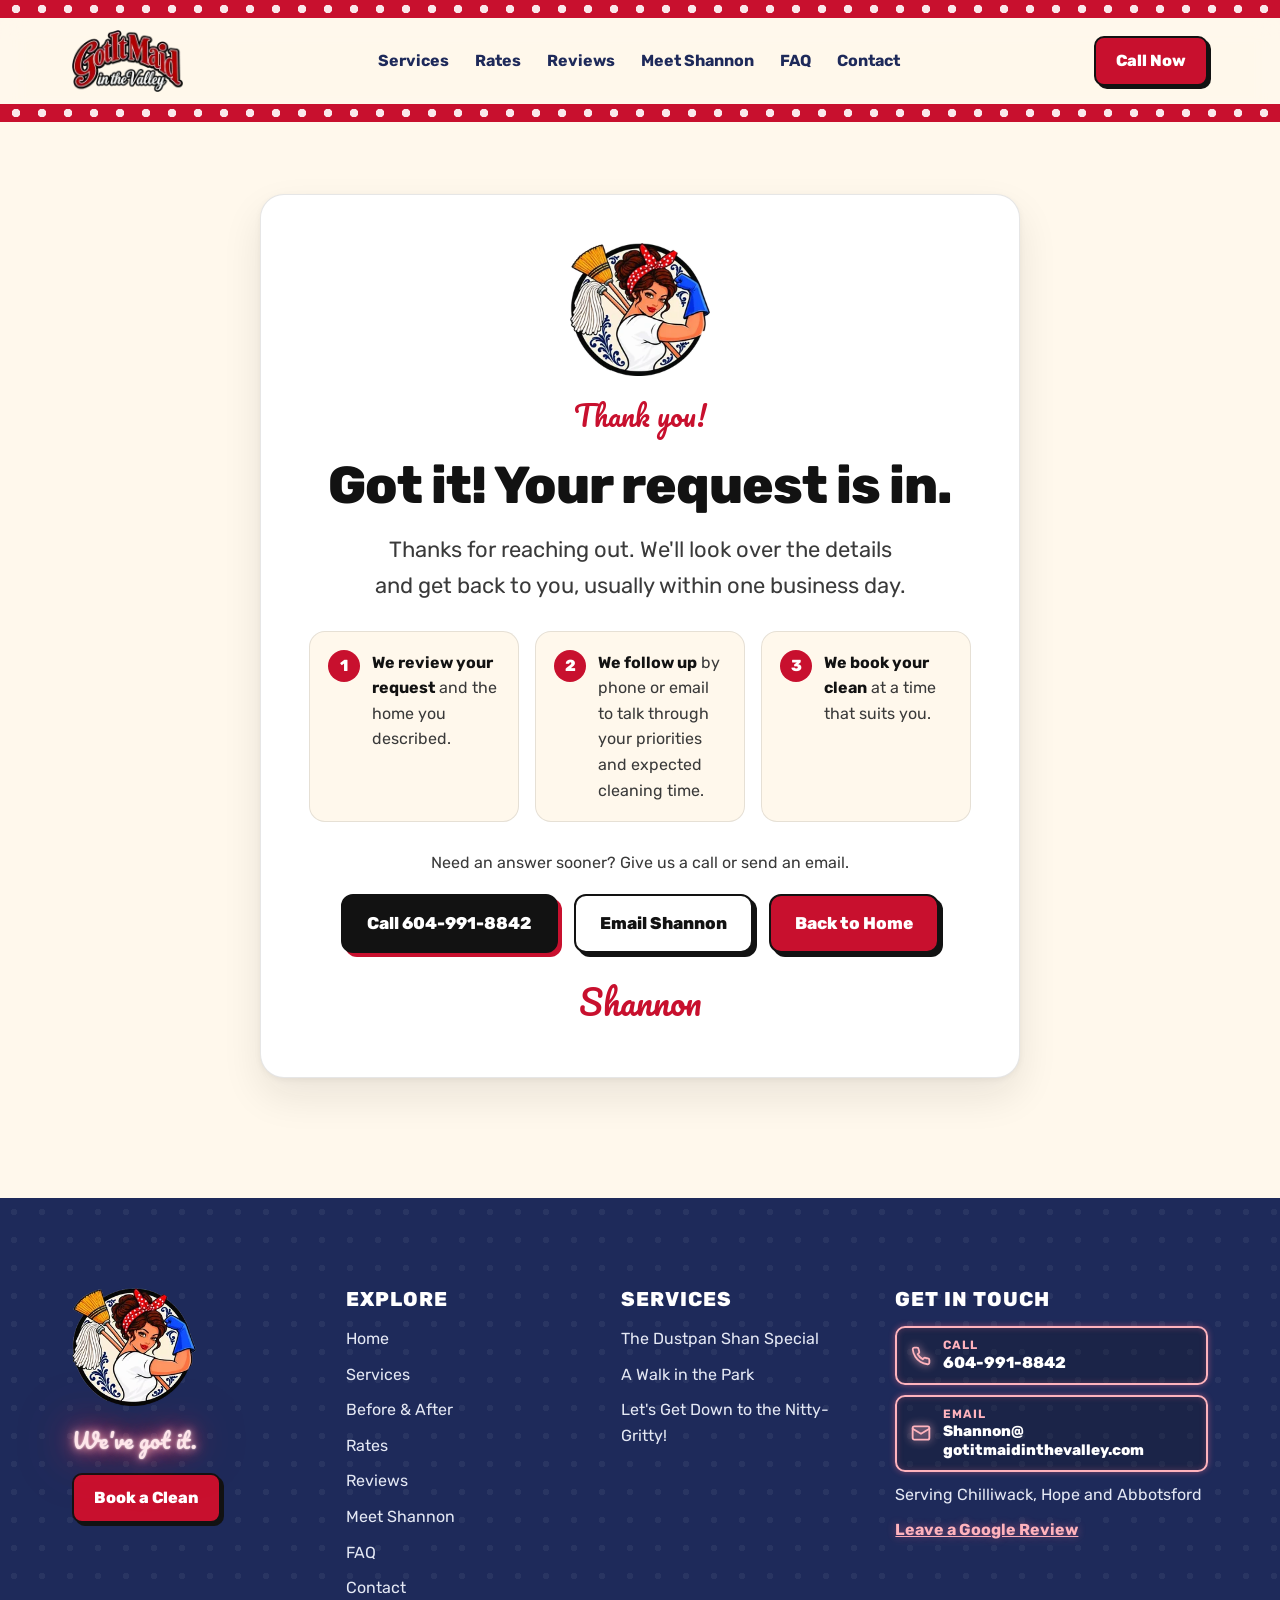
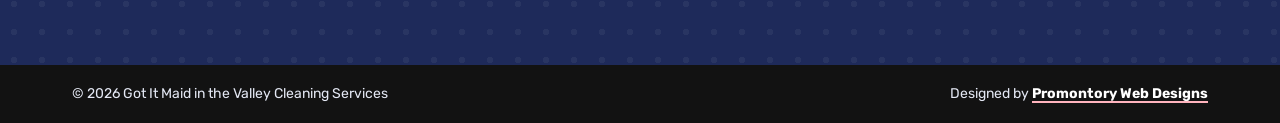
==== commit 347fba63: "Updated the layouts" ====
--- a/thank-you.html
+++ b/thank-you.html
@@ -4,7 +4,7 @@
   <meta charset="utf-8">
   <meta name="viewport" content="width=device-width, initial-scale=1">
   <title>Thank You | Got It Maid in the Valley</title>
-  <meta name="description" content="Thanks for your quote request. Shannon will be in touch soon.">
+  <meta name="description" content="Thanks for reaching out. We'll be in touch soon.">
   <meta name="robots" content="noindex">
 
   <link rel="icon" type="image/webp" sizes="32x32" href="assets/images/favicon-32.webp">
@@ -29,9 +29,11 @@
 
       <nav class="main-nav" id="main-nav" aria-label="Main">
         <a href="index.html#services">Services</a>
+        <a href="index.html#rates">Rates</a>
+        <a href="index.html#reviews">Reviews</a>
         <a href="index.html#about">Meet Shannon</a>
-        <a href="index.html#reviews">Reviews</a>
-        <a href="index.html#quote">Contact</a>
+        <a href="index.html#faq">FAQ</a>
+        <a href="index.html#contact">Contact</a>
       </nav>
 
       <div class="header-actions">
@@ -48,18 +50,18 @@
     <section class="section thanks">
       <div class="wrap">
         <div class="thanks-card">
-          <img class="thanks-logo" src="assets/images/logo-badge.webp" srcset="assets/images/logo-badge-210.webp 210w, assets/images/logo-badge.webp 420w" sizes="140px" alt="" width="420" height="400" fetchpriority="high">
+          <img class="thanks-logo" src="assets/images/logo-badge.webp" srcset="assets/images/logo-badge-210.webp 210w, assets/images/logo-badge.webp 420w" sizes="140px" alt="Got It Maid in the Valley badge logo" width="420" height="400" fetchpriority="high">
           <p class="script hero-kicker">Thank you!</p>
           <h1>Got it! Your request is in.</h1>
-          <p class="lead">Thanks for reaching out. I'll look over the details and get back to you with a clear price, usually within one business day.</p>
+          <p class="lead">Thanks for reaching out. We'll look over the details and get back to you, usually within one business day.</p>
 
           <ol class="next-steps">
-            <li><span class="step-num">1</span><span><strong>I review your request</strong> and the space you described.</span></li>
-            <li><span class="step-num">2</span><span><strong>I follow up</strong> by phone or email with any questions.</span></li>
-            <li><span class="step-num">3</span><span><strong>You get a quote</strong> and we book a time that suits you.</span></li>
+            <li><span class="step-num">1</span><span><strong>We review your request</strong> and the home you described.</span></li>
+            <li><span class="step-num">2</span><span><strong>We follow up</strong> by phone or email to talk through your priorities and expected cleaning time.</span></li>
+            <li><span class="step-num">3</span><span><strong>We book your clean</strong> at a time that suits you.</span></li>
           </ol>
 
-          <p class="muted">Need an answer sooner? Give me a call or send an email.</p>
+          <p class="muted">Need an answer sooner? Give us a call or send an email.</p>
           <div class="btn-row">
             <a href="tel:+16049918842" class="btn btn-black">Call 604-991-8842</a>
             <a href="mailto:Shannon@gotitmaidinthevalley.com" class="btn btn-white">Email Shannon</a>
@@ -74,25 +76,26 @@
   <footer class="site-footer dots-navy">
     <div class="wrap footer-grid">
       <div class="footer-brand">
-        <img src="assets/images/logo-badge.webp" srcset="assets/images/logo-badge-210.webp 210w, assets/images/logo-badge.webp 420w" sizes="124px" alt="Got It Maid in the Valley" width="420" height="400" loading="lazy">
+        <img src="assets/images/logo-badge.webp" srcset="assets/images/logo-badge-210.webp 210w, assets/images/logo-badge.webp 420w" sizes="124px" alt="Got It Maid in the Valley badge logo" width="420" height="400" loading="lazy">
         <p class="script kicker-pink">We've got it.</p>
-        <a href="index.html#quote" class="btn btn-red btn-sm">Request a Free Quote</a>
+        <a href="index.html#contact" class="btn btn-red btn-sm">Book a Clean</a>
       </div>
       <nav class="footer-col" aria-label="Footer">
         <h2>Explore</h2>
         <a href="index.html">Home</a>
-        <a href="index.html#services">Services &amp; Pricing</a>
+        <a href="index.html#services">Services</a>
         <a href="index.html#before-after">Before &amp; After</a>
+        <a href="index.html#rates">Rates</a>
+        <a href="index.html#reviews">Reviews</a>
         <a href="index.html#about">Meet Shannon</a>
-        <a href="index.html#reviews">Reviews</a>
-        <a href="index.html#quote">Request a Quote</a>
+        <a href="index.html#faq">FAQ</a>
+        <a href="index.html#contact">Contact</a>
       </nav>
       <div class="footer-col">
         <h2>Services</h2>
-        <a href="index.html#services">Standard Clean</a>
-        <a href="index.html#services">Deep Clean</a>
-        <a href="index.html#services">Airbnb Turnover</a>
-        <a href="index.html#services">Motorhome Cleaning</a>
+        <a href="index.html#services">The Dustpan Shan Special</a>
+        <a href="index.html#services">A Walk in the Park</a>
+        <a href="index.html#services">Let's Get Down to the Nitty-Gritty!</a>
       </div>
       <div class="footer-col">
         <h2>Get in Touch</h2>
@@ -104,7 +107,7 @@
           <svg aria-hidden="true" width="20" height="20" viewBox="0 0 24 24" fill="none" stroke="currentColor" stroke-width="2.2" stroke-linecap="round" stroke-linejoin="round"><rect x="2" y="4" width="20" height="16" rx="2"/><path d="m22 7-10 6L2 7"/></svg>
           <span><small>Email</small>Shannon@<wbr>gotitmaidinthevalley.com</span>
         </a>
-        <p>Serving Chilliwack, Sardis, Promontory, Yarrow, Rosedale, Cultus Lake, Agassiz, Abbotsford and the Fraser Valley</p>
+        <p>Serving Chilliwack, Hope and Abbotsford</p>
         <a class="pink-link" href="https://g.page/r/CbDfJCA561byEBM/review" target="_blank" rel="noopener">Leave a Google Review</a>
       </div>
     </div>
--- a/css/styles.css
+++ b/css/styles.css
@@ -28,6 +28,8 @@
   --ink: #3A3A3A;
   --cream: #FFF8EC;
   --white: #FFFFFF;
+  /* Card colour: white cards on the cream page; .bg-white sections flip it to cream */
+  --surface: var(--white);
   --pink: #FFB3BD;
   --footer-text: #E4E8F4;
   --neon-core: #FFE6EA;
@@ -37,7 +39,10 @@
   --font-body: 'Rubik', system-ui, -apple-system, 'Segoe UI', sans-serif;
   --font-script: 'Pacifico', cursive;
 
-  --outline: 3px solid var(--black);
+  --outline: 1px solid rgba(18,18,18,.1);
+  --shadow-sm: 0 1px 2px rgba(18,18,18,.05), 0 6px 16px rgba(18,18,18,.06);
+  --shadow-md: 0 2px 6px rgba(18,18,18,.05), 0 18px 40px rgba(18,18,18,.09);
+  --shadow-lg: 0 4px 12px rgba(0,0,0,.14), 0 28px 60px rgba(0,0,0,.24);
   --radius-sm: 10px;
   --radius: 16px;
   --radius-lg: 24px;
@@ -48,7 +53,7 @@
 
 /* ---------- Base ---------- */
 *, *::before, *::after { box-sizing: border-box; }
-html { scroll-behavior: smooth; scroll-padding-top: 100px; }
+html { scroll-behavior: smooth; scroll-padding-top: 120px; }
 body {
   margin: 0;
   font-family: var(--font-body);
@@ -70,6 +75,14 @@
 .wrap { width: 100%; max-width: var(--wrap); margin: 0 auto; padding: 0 var(--gutter); }
 .script { font-family: var(--font-script); font-weight: 400; }
 .muted { color: var(--ink); font-size: 16px; }
+.visually-hidden {
+  position: absolute; width: 1px; height: 1px; padding: 0; margin: -1px;
+  overflow: hidden; clip: rect(0 0 0 0); white-space: nowrap; border: 0;
+}
+/* Highlights content still waiting on the client */
+.todo { background: #FFF1A8; color: var(--black); font-weight: 700; padding: 0 4px; border-radius: 4px; }
+summary { cursor: pointer; list-style: none; }
+summary::-webkit-details-marker { display: none; }
 
 .skip-link {
   position: absolute; left: 12px; top: -60px; z-index: 100;
@@ -80,15 +93,16 @@
 /* ---------- Polka dot patterns ---------- */
 .dots-red {
   background-color: var(--red);
-  background-image: radial-gradient(rgba(255,255,255,.9) 4px, transparent 4.5px);
+  background-image: radial-gradient(circle, rgba(255,255,255,.9) 4px, transparent 4.5px);
   background-size: 26px 26px;
 }
 .dots-navy {
   background-color: var(--navy);
-  background-image: radial-gradient(rgba(255,255,255,.12) 3px, transparent 3.5px);
+  background-image: radial-gradient(rgba(255,255,255,.05) 3px, transparent 3.5px);
   background-size: 28px 28px;
 }
-.dot-strip { height: 14px; }
+/* Strips are exactly one dot tile tall, with each dot centred, so every dot shows in full */
+.dot-strip, .site-header::after { height: 18px; background-size: 26px 18px; background-position: center; }
 
 /* ---------- Buttons ---------- */
 .btn {
@@ -118,10 +132,17 @@
 /* ---------- Header ---------- */
 .site-header {
   position: sticky; top: 0; z-index: 50;
-  background: var(--cream); border-bottom: var(--outline);
+  background: rgba(255,248,236,.88);
+  -webkit-backdrop-filter: saturate(1.4) blur(12px); backdrop-filter: saturate(1.4) blur(12px);
   transition: box-shadow .2s ease;
 }
-.site-header.is-scrolled { box-shadow: 0 6px 18px rgba(18,18,18,.12); }
+/* Red polka-dot strip along the bottom of the header, matching the top strip */
+.site-header::after {
+  content: ""; display: block;
+  background-color: var(--red);
+  background-image: radial-gradient(circle, rgba(255,255,255,.9) 4px, transparent 4.5px);
+}
+.site-header.is-scrolled { box-shadow: 0 4px 20px rgba(18,18,18,.08); }
 .header-inner {
   display: flex; align-items: center; justify-content: space-between; gap: 16px;
   padding-top: 12px; padding-bottom: 12px;
@@ -153,9 +174,16 @@
 .hero-inner { display: flex; flex-wrap: wrap; align-items: center; gap: clamp(48px, 5vw, 72px); }
 .hero-copy { flex: 1 1 520px; min-width: 0; display: flex; flex-direction: column; gap: 24px; }
 .hero-kicker { font-size: 28px; color: var(--red); }
-.hero h1 { font-size: clamp(40px, 6vw, 64px); line-height: 1.02; font-weight: 800; letter-spacing: -1px; text-transform: uppercase; }
-.hero h1 .h1-short { display: none; }
-.lead { font-size: 20px; color: var(--ink); max-width: 540px; }
+.hero h1 { font-size: clamp(40px, 5.4vw, 66px); line-height: 1.04; font-weight: 800; letter-spacing: -1.5px; text-wrap: balance; }
+.lead { font-size: 22px; color: var(--ink); max-width: 540px; }
+.eyebrow {
+  align-self: flex-start; display: inline-flex; align-items: center; gap: 8px;
+  background: var(--white); border: var(--outline); border-radius: 999px; box-shadow: var(--shadow-sm);
+  padding: 6px 14px; font-size: 14px; font-weight: 700; color: var(--navy);
+}
+@media (max-width: 370px) { .eyebrow-lead { display: none; } }
+.eyebrow::before { content: ""; width: 8px; height: 8px; border-radius: 50%; background: var(--red); }
+.hero-fun { font-size: 26px; line-height: 1.4; color: var(--red); }
 .hero .btn-row { padding-top: 6px; }
 .hero-logo { flex: 1 1 360px; min-width: 0; display: flex; justify-content: center; }
 .hero-logo img { width: 360px; animation: float 6s ease-in-out infinite; }
@@ -163,11 +191,12 @@
 
 /* ---------- Section basics ---------- */
 .section { padding: var(--section-pad) 0; }
+.bg-white { background: var(--white); --surface: var(--cream); }
 /* These sections sit against a dotted panel or the footer, so they only get padding from one side */
 #before-after { padding-top: calc(var(--section-pad) * 1.25); }
-#quote { padding-bottom: calc(var(--section-pad) * 1.25); }
+#contact { padding-bottom: calc(var(--section-pad) * 1.25); }
 .section-title, .section-head h2 {
-  font-size: clamp(32px, 4vw, 46px); font-weight: 800; text-transform: uppercase; letter-spacing: -.5px;
+  font-size: clamp(32px, 4.2vw, 48px); font-weight: 800; letter-spacing: -1px; line-height: 1.1; text-wrap: balance;
 }
 .section-head { display: flex; flex-direction: column; gap: 6px; margin-bottom: clamp(40px, 4.5vw, 64px); }
 .section-head.center { align-items: center; text-align: center; }
@@ -197,54 +226,149 @@
   --dot-size: 4px;
   color: var(--white);
   padding: var(--dot-tile);
-  border-top: var(--outline);
-  border-bottom: var(--outline);
   background-image: radial-gradient(circle, rgba(255,255,255,.9) var(--dot-size), transparent calc(var(--dot-size) + .5px));
   background-size: var(--dot-tile) var(--dot-tile);
   background-repeat: round;
 }
 .services-panel {
-  border: var(--outline);
   border-radius: 18px;
   padding: clamp(80px, 9vw, 152px) 0;
 }
 .services .wrap { max-width: 1360px; }
 .services .section-head { gap: 12px; margin-bottom: clamp(48px, 4.5vw, 72px); }
-.services-intro { max-width: 600px; color: var(--footer-text); font-size: 18px; margin-top: 6px; }
-.card-grid { display: grid; grid-template-columns: repeat(4, minmax(0, 1fr)); gap: clamp(28px, 2.4vw, 36px); }
-.services-cta {
-  margin-top: clamp(48px, 5vw, 80px);
-  display: flex; flex-direction: column; align-items: center; gap: 22px; text-align: center;
-}
-.services-cta p { color: var(--footer-text); font-size: 18px; max-width: 560px; }
-.services-cta .btn-row { justify-content: center; }
-@media (max-width: 1100px) { .card-grid { grid-template-columns: repeat(2, minmax(0, 1fr)); } }
-@media (max-width: 560px) { .card-grid { grid-template-columns: minmax(0, 1fr); } }
+/* No row gap on the grid itself: the cards span its rows (subgrid), so a row gap would also open up inside every card */
+.card-grid { display: grid; grid-template-columns: repeat(3, minmax(0, 1fr)); column-gap: clamp(28px, 2.4vw, 36px); row-gap: 0; }
+/* Three long cards: one column below 1100px rather than leaving an orphan card */
+@media (max-width: 1100px) {
+  .card-grid { grid-template-columns: minmax(0, 1fr); max-width: 680px; margin: 0 auto; }
+  .service-card:not(:last-child) { margin-bottom: clamp(28px, 2.4vw, 36px); }
+}
 .service-card {
   background: var(--cream); color: var(--black);
   border: var(--outline); border-radius: var(--radius);
-  padding: 32px 28px; display: flex; flex-direction: column; gap: 12px;
-  box-shadow: 6px 6px 0 var(--red);
-  transition: transform .2s ease, box-shadow .2s ease;
-}
-@media (hover: hover) { .service-card:hover { transform: translate(-3px, -3px); box-shadow: 9px 9px 0 var(--red); } }
-.service-card h3 { font-size: 24px; font-weight: 800; }
-.service-card p { color: var(--ink); font-size: 16px; flex: 1; }
+  padding: 32px 28px;
+  /* Each card shares the grid's rows (subgrid), so the title block, price, blurb, included list,
+     expander, notes and closing line start at the same height across all three cards. */
+  display: grid; grid-row: span 7; grid-template-rows: subgrid; row-gap: 16px; align-content: start;
+  box-shadow: var(--shadow-lg);
+  transition: transform .25s ease, box-shadow .25s ease;
+}
+@media (hover: hover) { .service-card:hover { transform: translateY(-4px); box-shadow: 0 8px 18px rgba(0,0,0,.18), 0 40px 80px rgba(0,0,0,.3); } }
+.service-card h3 { font-size: 24px; font-weight: 800; text-wrap: balance; }
+.nowrap { white-space: nowrap; }
+.service-card p { color: var(--ink); font-size: 16px; }
+.service-card .service-sub { color: var(--red); font-weight: 800; font-size: 17px; line-height: 1.35; margin-top: -4px; text-wrap: balance; }
 .service-card .price {
-  flex: none; align-self: flex-start; margin-top: 10px;
+  justify-self: start; align-self: start;
   background: var(--black); color: var(--white);
-  font-weight: 800; font-size: 17px; padding: 6px 14px; border-radius: 999px;
+  font-weight: 800; font-size: clamp(14px, 3.7vw, 16px); padding: 6px 14px; border-radius: 999px;
+}
+.included-title { font-size: 14px; font-weight: 800; text-transform: uppercase; letter-spacing: 1px; margin-top: 6px; }
+.service-card .more { margin-top: -6px; }
+/* Polka dot bullets */
+.included { list-style: none; margin: 0; padding: 0; display: grid; gap: 8px; }
+.included li { position: relative; padding-left: 24px; font-size: 16px; line-height: 1.45; color: var(--ink); }
+.included li::before {
+  content: ""; position: absolute; left: 0; top: .42em;
+  width: 8px; height: 8px; border-radius: 50%; background: var(--red); margin-top: 2px;
+}
+/* "See everything included" expander */
+.more summary {
+  display: inline-flex; align-items: center; gap: 10px; min-height: 44px;
+  font-weight: 800; font-size: 15px; color: var(--red);
+}
+.more summary::before {
+  content: "+"; flex: none; width: 24px; height: 24px; border-radius: 50%;
+  display: inline-flex; align-items: center; justify-content: center;
+  background: var(--red); color: var(--white); font-size: 17px; line-height: 1;
+}
+.more[open] summary::before { content: "\2212"; }
+.more:not([open]) .more-open, .more[open] .more-closed { display: none; }
+@media (hover: hover) { .more summary:hover { color: var(--red-dark); } }
+.more .included { margin: 4px 0 6px; }
+.service-card .service-meta { font-size: 15px; line-height: 1.5; }
+.service-meta strong { color: var(--black); }
+.service-card .service-closing { font-family: var(--font-script); color: var(--red); font-size: 21px; line-height: 1.45; padding-top: 6px; }
+.service-top { display: flex; flex-direction: column; gap: 12px; }
+.service-list, .service-notes { display: flex; flex-direction: column; gap: 12px; }
+
+/* ---------- Rates (its own white section below the dotted Services frame) ---------- */
+.rates .section-head { gap: 12px; }
+.services-intro { max-width: 600px; color: var(--footer-text); font-size: 18px; margin-top: 6px; }
+.kicker-red { font-size: 26px; color: var(--red); }
+.rates-intro { max-width: 600px; color: var(--ink); font-size: 18px; margin-top: 6px; }
+.section-cta {
+  margin-top: clamp(48px, 5vw, 80px);
+  display: flex; flex-direction: column; align-items: center; gap: 22px; text-align: center;
+}
+.section-cta p { color: var(--ink); font-size: 18px; max-width: 560px; }
+.section-cta .btn-row { justify-content: center; }
+.rates-grid { display: grid; grid-template-columns: minmax(0, 1.1fr) minmax(0, .9fr); gap: clamp(28px, 2.4vw, 36px); align-items: start; }
+@media (max-width: 1000px) { .rates-grid { grid-template-columns: minmax(0, 1fr); max-width: 680px; margin: 0 auto; } }
+.rates-card {
+  background: var(--surface); color: var(--black);
+  border: var(--outline); border-radius: var(--radius);
+  padding: clamp(24px, 3vw, 36px); box-shadow: var(--shadow-md);
+}
+.rates-table { width: 100%; border-collapse: collapse; }
+.rates-table thead th {
+  font-size: 13px; font-weight: 800; text-transform: uppercase; letter-spacing: 1px; color: var(--ink);
+  text-align: left; padding: 0 0 10px; border-bottom: 1px solid rgba(18,18,18,.2);
+}
+.rates-table thead th:last-child { text-align: right; }
+.rates-table tbody th, .rates-table td { padding: 16px 0; border-bottom: 1px solid rgba(18,18,18,.15); vertical-align: top; }
+.rates-table tbody th { text-align: left; font-size: 17px; font-weight: 800; line-height: 1.3; padding-right: 16px; }
+.rates-table td { text-align: right; white-space: nowrap; }
+.rates-table td strong { font-size: 21px; font-weight: 800; color: var(--red); }
+.rates-table small { display: block; font-size: 14px; font-weight: 400; color: var(--ink); margin-top: 3px; }
+.addons-title { font-size: 16px; font-weight: 800; text-transform: uppercase; letter-spacing: 1px; margin: 24px 0 12px; }
+.addons { list-style: none; margin: 0; padding: 0; display: flex; flex-wrap: wrap; gap: 10px; }
+.addons li { background: var(--white); border: var(--outline); border-radius: 999px; padding: 6px 14px; font-size: 15px; font-weight: 700; }
+.addons strong { color: var(--red); }
+.rates-notes h3 { font-size: 20px; font-weight: 800; margin-bottom: 16px; }
+/* Phones: stack each rate under its name rather than squeezing two columns */
+@media (max-width: 560px) {
+  .rates-table thead { position: absolute; width: 1px; height: 1px; overflow: hidden; clip: rect(0 0 0 0); }
+  .rates-table tr { display: block; padding: 14px 0; border-bottom: 1px solid rgba(18,18,18,.15); }
+  .rates-table tbody th, .rates-table td { display: block; padding: 0; border: 0; text-align: left; }
+  .rates-table td { margin-top: 6px; }
+  .rates-table td small { display: inline; margin-left: 4px; }
+}
+
+/* ---------- Intro ---------- */
+.welcome-copy { max-width: 800px; margin: 0 auto; text-align: center; display: flex; flex-direction: column; gap: 20px; }
+.welcome-copy .section-title { margin-bottom: 4px; }
+.welcome-copy p { color: var(--ink); }
+.welcome-copy .welcome-lead { font-size: 21px; color: var(--black); }
+
+/* ---------- Keeping up with the clean ---------- */
+.story-card {
+  max-width: 920px; margin: 0 auto;
+  background: var(--surface); border: var(--outline); border-radius: var(--radius-lg);
+  box-shadow: var(--shadow-md);
+  padding: clamp(32px, 4.5vw, 64px); display: flex; flex-direction: column; gap: 18px;
+}
+.story-card p { color: var(--ink); }
+.story-card .story-sub { font-family: var(--font-script); font-size: 26px; line-height: 1.4; color: var(--red); margin-top: -6px; }
+
+/* ---------- The little things ---------- */
+.little-things { max-width: 840px; margin: 0 auto; text-align: center; display: flex; flex-direction: column; align-items: center; gap: 24px; }
+.little-things > p { color: var(--ink); }
+.little-things .btn-row { justify-content: center; margin-top: 8px; }
+.little-things .promise {
+  background: var(--surface); color: var(--black); font-size: 19px;
+  border: var(--outline); border-left: 4px solid var(--red); border-radius: var(--radius); box-shadow: var(--shadow-sm);
+  padding: 24px clamp(20px, 3vw, 36px);
 }
 
 /* ---------- Before & After ---------- */
-#before-after { background: var(--white); border-top: var(--outline); border-bottom: var(--outline); }
 #before-after .section-title { margin-bottom: 14px; }
 .amp { text-transform: none; color: var(--red); font-size: .87em; }
 .ba-intro { color: var(--ink); margin-bottom: clamp(40px, 4vw, 56px); }
 .ba-grid { display: grid; grid-template-columns: repeat(2, minmax(0, 1fr)); gap: clamp(36px, 4vw, 48px); }
 .ba-pair {
-  margin: 0; background: var(--cream); border: var(--outline); border-radius: var(--radius-lg);
-  box-shadow: 8px 8px 0 var(--red); padding: 16px;
+  margin: 0; background: var(--surface); border: var(--outline); border-radius: var(--radius-lg);
+  box-shadow: var(--shadow-md); padding: 16px;
   display: flex; flex-direction: column; gap: 16px;
 }
 .ba-photos { display: grid; grid-template-columns: 1fr 1fr; gap: 12px; }
@@ -266,8 +390,8 @@
 
 /* ---------- Meet Shannon ---------- */
 .about-card {
-  background: var(--white); border: var(--outline); border-radius: var(--radius-lg);
-  box-shadow: 8px 8px 0 var(--navy);
+  background: var(--surface); border: var(--outline); border-radius: var(--radius-lg);
+  box-shadow: var(--shadow-md);
   padding: clamp(48px, 4.5vw, 64px); display: flex; flex-wrap: wrap; align-items: center; gap: clamp(48px, 5vw, 72px);
 }
 .about-photo {
@@ -280,14 +404,18 @@
 .signature { font-size: 34px; color: var(--red) !important; margin-top: 4px; }
 
 /* ---------- Reviews ---------- */
-.reviews { background: var(--white); border-top: var(--outline); border-bottom: var(--outline); }
 .review-grid { display: grid; grid-template-columns: repeat(auto-fit, minmax(280px, 1fr)); gap: clamp(28px, 3vw, 36px); }
+/* Desktop: the first (longer) review gets a wider column */
+@media (min-width: 1000px) { .review-grid { grid-template-columns: minmax(0, 1.7fr) minmax(0, 1fr) minmax(0, 1fr); } }
 .review-card {
-  margin: 0; background: var(--cream); border: var(--outline); border-radius: var(--radius);
+  margin: 0; background: var(--surface); border: var(--outline); border-radius: var(--radius);
   padding: 32px; display: flex; flex-direction: column; gap: 14px;
 }
 .review-card blockquote { margin: 0; color: var(--ink); font-size: 17px; }
 .review-card figcaption { font-weight: 800; font-size: 15px; }
+.review-source { font-weight: 400; color: var(--ink); }
+a.review-source { text-decoration: underline; text-underline-offset: 3px; }
+@media (hover: hover) { a.review-source:hover { color: var(--red); } }
 .stars { color: var(--red); font-size: 22px; letter-spacing: 3px; }
 .qr-card {
   border: var(--outline); border-radius: var(--radius); padding: 26px;
@@ -300,7 +428,46 @@
 .qr-placeholder img { width: 100%; height: auto; image-rendering: pixelated; }
 .pill { background: var(--black); color: var(--white); font-size: 15px; font-weight: 700; padding: 6px 14px; border-radius: 999px; }
 
-/* ---------- Quote ---------- */
+/* ---------- What to expect ---------- */
+.expect-intro { max-width: 760px; color: var(--ink); margin-top: 10px; }
+.expect-grid { list-style: none; margin: 0 auto; padding: 0; max-width: 1000px; display: grid; grid-template-columns: repeat(2, minmax(0, 1fr)); gap: clamp(28px, 3vw, 36px); }
+@media (max-width: 760px) { .expect-grid { grid-template-columns: minmax(0, 1fr); } }
+.expect-card {
+  background: var(--surface); border: var(--outline); border-radius: var(--radius);
+  box-shadow: var(--shadow-sm); padding: 28px; display: flex; flex-direction: column; gap: 12px;
+}
+.expect-icon {
+  width: 58px; height: 58px; border-radius: 50%; flex: none;
+  display: flex; align-items: center; justify-content: center;
+  background: #FDE7EA; color: var(--red);
+}
+.expect-card h3 { font-size: 20px; font-weight: 800; margin-top: 4px; }
+.expect-card p { color: var(--ink); font-size: 16px; }
+.expect-closing { text-align: center; font-size: clamp(26px, 3vw, 32px); line-height: 1.4; color: var(--red); margin-top: clamp(40px, 4.5vw, 56px); }
+
+/* ---------- FAQ ---------- */
+.faq-list { max-width: 860px; margin: 0 auto; display: grid; gap: 16px; }
+.faq-item { background: var(--surface); border: var(--outline); border-radius: var(--radius); box-shadow: var(--shadow-sm); }
+.faq-item summary {
+  display: flex; align-items: center; justify-content: space-between; gap: 16px;
+  padding: 18px 22px; font-size: 18px; font-weight: 800; line-height: 1.35; border-radius: var(--radius);
+}
+.faq-item summary::after {
+  content: ""; flex: none; width: 30px; height: 30px; border-radius: 50%;
+  background: var(--red) linear-gradient(var(--white), var(--white)) center / 12px 3px no-repeat;
+}
+/* Vertical bar of the plus sign, hidden when open */
+.faq-item summary { position: relative; }
+.faq-item summary::before {
+  content: ""; position: absolute; right: 22px; top: 50%; width: 30px; height: 30px; margin-top: -15px;
+  background: linear-gradient(var(--white), var(--white)) center / 3px 12px no-repeat;
+  transition: transform .2s ease;
+}
+.faq-item[open] summary::before { transform: scaleY(0); }
+.faq-item p { padding: 0 22px 20px; color: var(--ink); }
+@media (hover: hover) { .faq-item summary:hover { color: var(--red); } }
+
+/* ---------- Contact ---------- */
 .quote-inner { display: flex; flex-wrap: wrap; gap: clamp(48px, 6vw, 80px); }
 .quote-copy { flex: 1 1 340px; min-width: 0; display: flex; flex-direction: column; gap: 18px; }
 .quote-copy .section-title { line-height: 1.05; }
@@ -311,14 +478,21 @@
   flex: 1 1 520px; min-width: 0;
   display: grid; grid-template-columns: repeat(auto-fit, minmax(220px, 1fr)); gap: 22px;
   background: var(--white); border: var(--outline); border-radius: 20px;
-  box-shadow: 8px 8px 0 var(--red); padding: clamp(32px, 3vw, 44px);
+  box-shadow: var(--shadow-md); padding: clamp(32px, 3vw, 44px);
 }
 .quote-form label { display: flex; flex-direction: column; gap: 6px; font-weight: 700; font-size: 14px; }
 .quote-form .full { grid-column: 1 / -1; }
 .quote-form input, .quote-form select, .quote-form textarea {
-  font: inherit; font-size: 16px; padding: 12px 14px; width: 100%;
-  border: 2px solid var(--black); border-radius: var(--radius-sm); background: var(--white); color: var(--black);
-}
+  font: inherit; font-size: 16px; font-weight: 400; padding: 12px 14px; width: 100%;
+  border: 1px solid rgba(18,18,18,.22); border-radius: var(--radius-sm); background: var(--white); color: var(--black);
+}
+.quote-form select {
+  -webkit-appearance: none; appearance: none; cursor: pointer; padding-right: 44px;
+  background: var(--white) url("data:image/svg+xml,%3Csvg xmlns='http://www.w3.org/2000/svg' width='14' height='9' viewBox='0 0 14 9'%3E%3Cpath d='M1 1l6 6 6-6' fill='none' stroke='%23C8102E' stroke-width='2.5' stroke-linecap='round' stroke-linejoin='round'/%3E%3C/svg%3E") no-repeat right 16px center;
+}
+.quote-form select:invalid { color: #767676; }
+.quote-form select option, .quote-form select optgroup { color: var(--black); }
+.quote-form textarea::placeholder { color: #8A8A8A; }
 .quote-form input:focus, .quote-form select:focus, .quote-form textarea:focus {
   outline: none; border-color: var(--red); box-shadow: 0 0 0 3px rgba(200,16,46,.2);
 }
@@ -328,11 +502,11 @@
 .thanks-card {
   max-width: 760px; margin: 0 auto;
   background: var(--white); border: var(--outline); border-radius: var(--radius-lg);
-  box-shadow: 8px 8px 0 var(--red);
+  box-shadow: var(--shadow-md);
   padding: 48px; display: flex; flex-direction: column; align-items: center; gap: 18px; text-align: center;
 }
 .thanks-logo { width: 140px; }
-.thanks h1 { font-size: clamp(34px, 5vw, 52px); font-weight: 800; text-transform: uppercase; letter-spacing: -.5px; }
+.thanks h1 { font-size: clamp(34px, 5vw, 52px); font-weight: 800; letter-spacing: -1px; text-wrap: balance; }
 .thanks .lead { margin: 0 auto; }
 .next-steps {
   list-style: none; margin: 10px 0; padding: 0; width: 100%;
@@ -345,13 +519,13 @@
 .next-steps strong { color: var(--black); }
 .step-num {
   flex: none; width: 32px; height: 32px; border-radius: 50%;
-  background: var(--red); color: var(--white); border: 2px solid var(--black);
+  background: var(--red); color: var(--white);
   display: flex; align-items: center; justify-content: center; font-weight: 800; font-size: 16px;
 }
 .thanks .btn-row { justify-content: center; }
 
 /* ---------- Footer ---------- */
-.site-footer { color: var(--footer-text); font-size: 16px; border-top: var(--outline); }
+.site-footer { color: var(--footer-text); font-size: 16px; }
 .footer-grid {
   display: grid; grid-template-columns: repeat(auto-fit, minmax(210px, 1fr)); gap: clamp(44px, 4vw, 56px);
   padding-top: clamp(72px, 7vw, 96px); padding-bottom: clamp(56px, 5vw, 72px);
@@ -449,9 +623,11 @@
   .brand img { height: 48px; }
   .header-actions .btn-sm { padding: 8px 14px; font-size: 15px; }
   .hero { padding: 56px 0 88px; }
-  .hero h1 .h1-full { display: none; }
-  .hero h1 .h1-short { display: inline; }
   .hero-logo img { width: 280px; }
+  .service-card { padding: 28px 22px; }
+  .faq-item summary { font-size: 17px; padding: 16px 18px; }
+  .faq-item summary::before { right: 18px; }
+  .faq-item p { padding: 0 18px 18px; }
   .services { --dot-tile: 18px; --dot-size: 3px; }
   .about-card { padding: 32px 26px; gap: 36px; }
   .about-photo { height: 380px; }
@@ -464,10 +640,9 @@
   .main-nav a { text-align: center; }
   .btn-row { justify-content: center; }
   .hero-copy { align-items: center; text-align: center; }
+  .eyebrow { align-self: center; font-size: 12px; padding: 5px 12px; gap: 6px; }
   .lead { margin: 0 auto; }
-  .service-card { align-items: center; text-align: center; }
-  .service-card .price { align-self: center; }
-  #before-after .section-title { text-align: center; }
+  #before-after .section-title, .ba-intro { text-align: center; }
   .about-card { justify-content: center; }
   .about-copy { align-items: center; text-align: center; }
   .section-head.split { flex-direction: column; align-items: center; text-align: center; }
@@ -487,6 +662,6 @@
   .js .reveal { opacity: 1; transform: none; transition: none; }
   .hero-logo img { animation: none; }
   .kicker-pink { animation: none; }
-  .btn, .menu-toggle, .service-card, .contact-link { transition: none; }
+  .btn, .menu-toggle, .service-card, .contact-link, .faq-item summary::before { transition: none; }
   .footer-col a.contact-link:hover, .footer-col a.contact-link:active, .footer-col a.contact-link:focus-visible { transform: none; }
 }
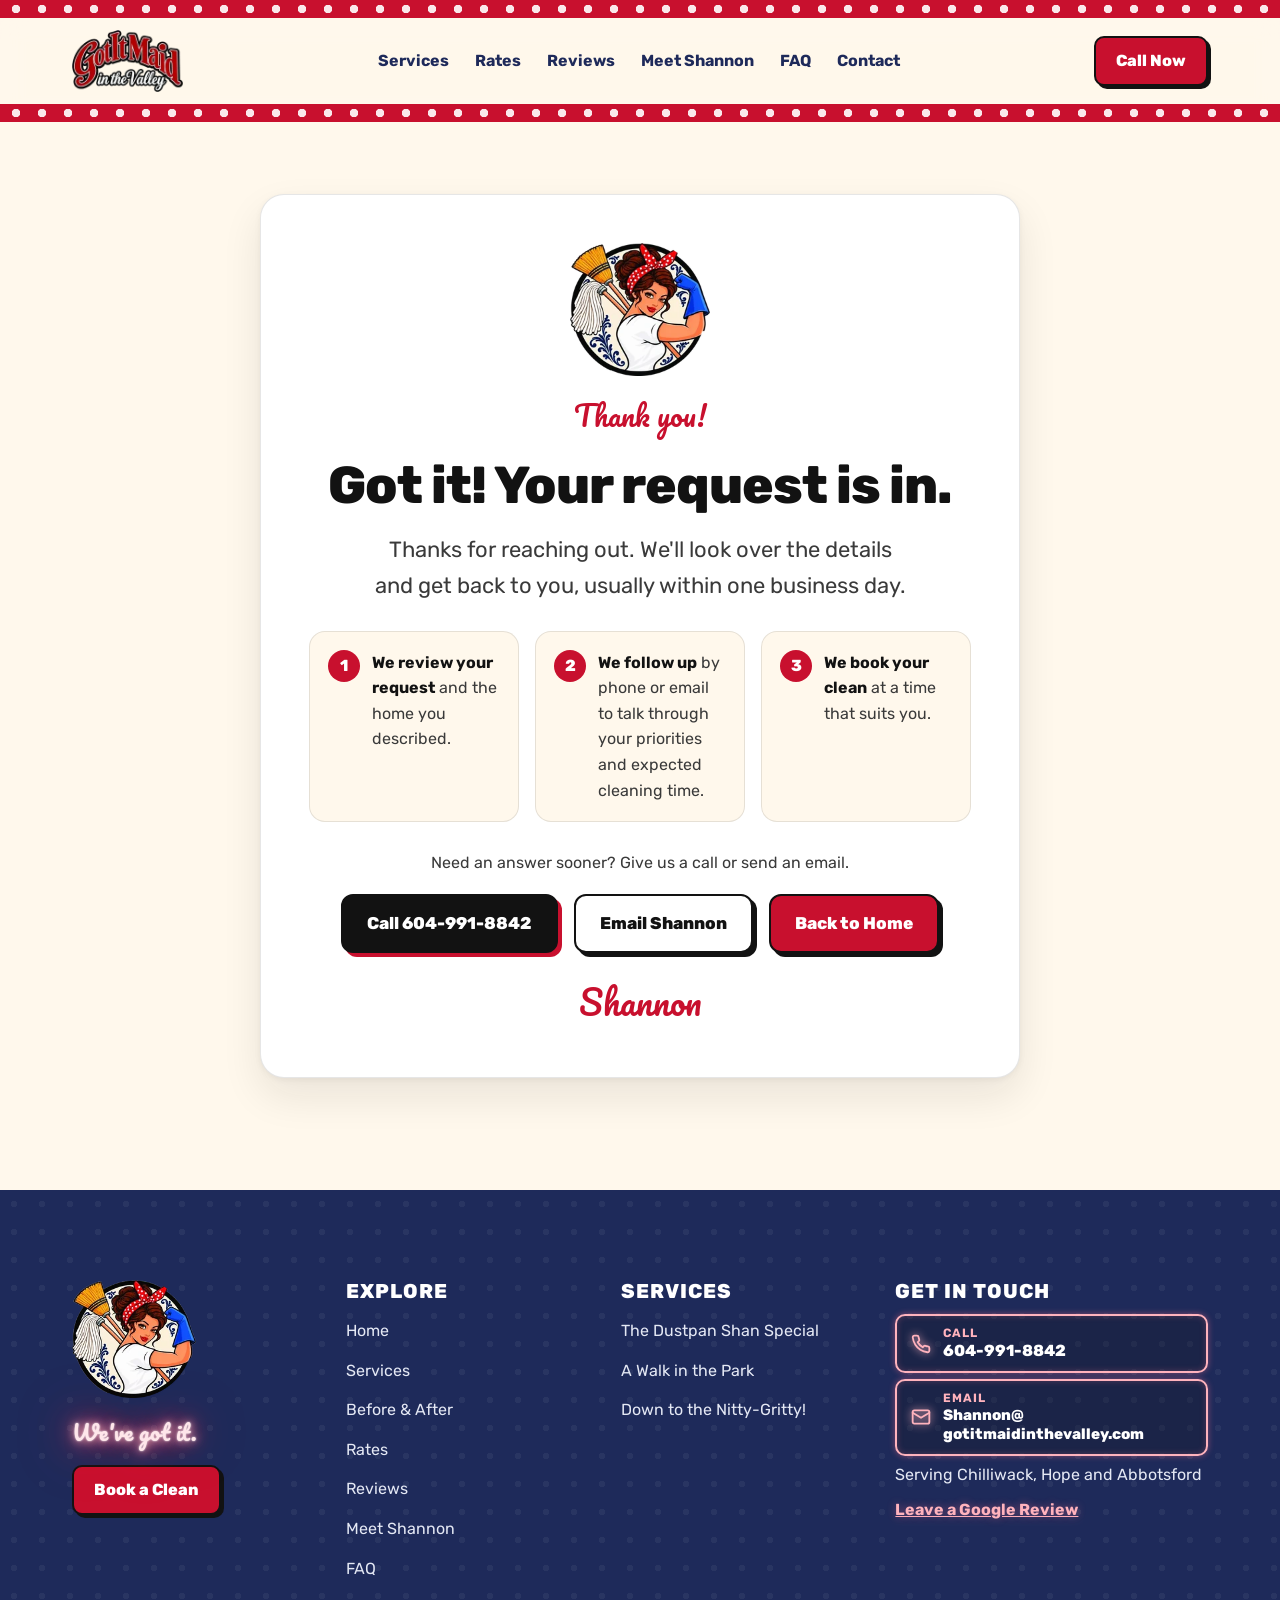
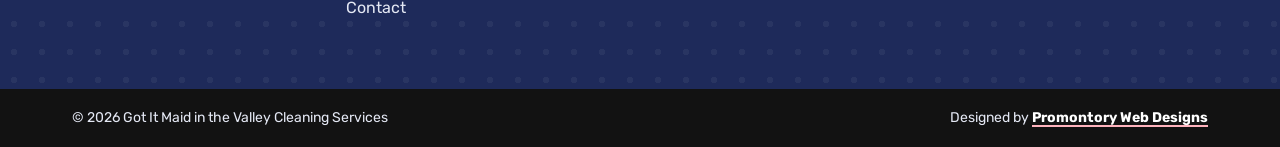
==== commit 50a6c839: "Added more tighter space" ====
--- a/thank-you.html
+++ b/thank-you.html
@@ -95,7 +95,7 @@
         <h2>Services</h2>
         <a href="index.html#services">The Dustpan Shan Special</a>
         <a href="index.html#services">A Walk in the Park</a>
-        <a href="index.html#services">Let's Get Down to the Nitty-Gritty!</a>
+        <a href="index.html#services">Down to the Nitty-Gritty!</a>
       </div>
       <div class="footer-col">
         <h2>Get in Touch</h2>
--- a/css/styles.css
+++ b/css/styles.css
@@ -48,7 +48,7 @@
   --radius-lg: 24px;
   --wrap: 1200px;
   --gutter: 32px;
-  --section-pad: clamp(84px, 13vw, 120px);
+  --section-pad: clamp(72px, 10vw, 112px);
 }
 
 /* ---------- Base ---------- */
@@ -170,7 +170,7 @@
 .menu-toggle:active { transform: translate(2px, 2px); box-shadow: 1px 1px 0 var(--black); }
 
 /* ---------- Hero ---------- */
-.hero { padding: clamp(64px, 5vw, 96px) 0 clamp(104px, 10vw, 170px); }
+.hero { padding: clamp(56px, 5vw, 88px) 0 clamp(80px, 7.5vw, 128px); }
 .hero-inner { display: flex; flex-wrap: wrap; align-items: center; gap: clamp(48px, 5vw, 72px); }
 .hero-copy { flex: 1 1 520px; min-width: 0; display: flex; flex-direction: column; gap: 24px; }
 .hero-kicker { font-size: 28px; color: var(--red); }
@@ -187,6 +187,14 @@
 .hero .btn-row { padding-top: 6px; }
 .hero-logo { flex: 1 1 360px; min-width: 0; display: flex; justify-content: center; }
 .hero-logo img { width: 360px; animation: float 6s ease-in-out infinite; }
+/* Tablets: once the logo drops below the text, centre everything and keep the logo smaller */
+@media (max-width: 1000px) {
+  .hero-copy { align-items: center; text-align: center; }
+  .hero .eyebrow { align-self: center; }
+  .hero .btn-row { justify-content: center; }
+  .hero .lead { margin: 0 auto; }
+  .hero-logo img { width: 300px; }
+}
 @keyframes float { 0%, 100% { transform: translateY(0); } 50% { transform: translateY(-10px); } }
 
 /* ---------- Section basics ---------- */
@@ -257,6 +265,8 @@
 .service-card h3 { font-size: 24px; font-weight: 800; text-wrap: balance; }
 .nowrap { white-space: nowrap; }
 .service-card p { color: var(--ink); font-size: 16px; }
+.service-card .service-summary { color: var(--black); font-size: 17px; line-height: 1.55; }
+.more .more-story { margin: 14px 0 4px; padding-left: 14px; border-left: 3px solid rgba(200,16,46,.35); font-size: 15px; line-height: 1.6; }
 .service-card .service-sub { color: var(--red); font-weight: 800; font-size: 17px; line-height: 1.35; margin-top: -4px; text-wrap: balance; }
 .service-card .price {
   justify-self: start; align-self: start;
@@ -295,6 +305,8 @@
 /* ---------- Rates (its own white section below the dotted Services frame) ---------- */
 .rates .section-head { gap: 12px; }
 .services-intro { max-width: 600px; color: var(--footer-text); font-size: 18px; margin-top: 6px; }
+.services-intro a { color: var(--white); text-decoration-color: var(--pink); text-underline-offset: 3px; }
+@media (hover: hover) { .services-intro a:hover { color: var(--pink); } }
 .kicker-red { font-size: 26px; color: var(--red); }
 .rates-intro { max-width: 600px; color: var(--ink); font-size: 18px; margin-top: 6px; }
 .section-cta {
@@ -316,10 +328,16 @@
   text-align: left; padding: 0 0 10px; border-bottom: 1px solid rgba(18,18,18,.2);
 }
 .rates-table thead th:last-child { text-align: right; }
-.rates-table tbody th, .rates-table td { padding: 16px 0; border-bottom: 1px solid rgba(18,18,18,.15); vertical-align: top; }
+.rates-table tbody th, .rates-table td { padding: 18px 0; border-bottom: 1px solid rgba(18,18,18,.15); vertical-align: top; }
 .rates-table tbody th { text-align: left; font-size: 17px; font-weight: 800; line-height: 1.3; padding-right: 16px; }
 .rates-table td { text-align: right; white-space: nowrap; }
-.rates-table td strong { font-size: 21px; font-weight: 800; color: var(--red); }
+.rates-table td strong { font-size: 24px; font-weight: 800; color: var(--red); letter-spacing: -.3px; }
+.rate-tag {
+  display: inline-block; vertical-align: 2px; margin-left: 6px;
+  background: var(--navy); color: var(--white); font-size: 11px; font-weight: 800; letter-spacing: .8px; text-transform: uppercase;
+  padding: 3px 9px; border-radius: 999px; line-height: 1.3;
+}
+.rate-tag-once { background: var(--white); color: var(--navy); border: 1.5px solid var(--navy); }
 .rates-table small { display: block; font-size: 14px; font-weight: 400; color: var(--ink); margin-top: 3px; }
 .addons-title { font-size: 16px; font-weight: 800; text-transform: uppercase; letter-spacing: 1px; margin: 24px 0 12px; }
 .addons { list-style: none; margin: 0; padding: 0; display: flex; flex-wrap: wrap; gap: 10px; }
@@ -406,19 +424,20 @@
 /* ---------- Reviews ---------- */
 .review-grid { display: grid; grid-template-columns: repeat(auto-fit, minmax(280px, 1fr)); gap: clamp(28px, 3vw, 36px); }
 /* Desktop: the first (longer) review gets a wider column */
-@media (min-width: 1000px) { .review-grid { grid-template-columns: minmax(0, 1.7fr) minmax(0, 1fr) minmax(0, 1fr); } }
+@media (min-width: 900px) { .review-grid { grid-template-columns: minmax(0, 1.8fr) minmax(0, 1fr); max-width: 1080px; margin: 0 auto; } }
 .review-card {
   margin: 0; background: var(--surface); border: var(--outline); border-radius: var(--radius);
-  padding: 32px; display: flex; flex-direction: column; gap: 14px;
-}
-.review-card blockquote { margin: 0; color: var(--ink); font-size: 17px; }
+  padding: clamp(28px, 3.5vw, 44px); display: flex; flex-direction: column; gap: 16px; box-shadow: var(--shadow-sm);
+}
+.review-card blockquote { margin: 0; color: var(--ink); font-size: 18px; line-height: 1.7; }
+.review-card blockquote::before { content: "\201C"; display: block; font-family: Georgia, "Times New Roman", serif; font-weight: 700; font-size: 64px; line-height: .5; color: var(--red); margin: 8px 0 6px; }
 .review-card figcaption { font-weight: 800; font-size: 15px; }
 .review-source { font-weight: 400; color: var(--ink); }
 a.review-source { text-decoration: underline; text-underline-offset: 3px; }
 @media (hover: hover) { a.review-source:hover { color: var(--red); } }
 .stars { color: var(--red); font-size: 22px; letter-spacing: 3px; }
 .qr-card {
-  border: var(--outline); border-radius: var(--radius); padding: 26px;
+  border: var(--outline); border-radius: var(--radius); padding: 18px;
   display: flex; flex-direction: column; align-items: center; justify-content: center; gap: 12px; text-align: center;
 }
 .qr-placeholder {
@@ -426,6 +445,13 @@
   display: flex; align-items: center; justify-content: center; padding: 10px; color: var(--ink); font-size: 14px;
 }
 .qr-placeholder img { width: 100%; height: auto; image-rendering: pixelated; }
+.qr-inner {
+  width: 100%; height: 100%; background: var(--white); border-radius: 12px; padding: 28px 22px;
+  display: flex; flex-direction: column; align-items: center; justify-content: center; gap: 14px; text-align: center;
+}
+.qr-card h3 { font-size: 24px; font-weight: 800; }
+.qr-inner > p:not(.pill) { color: var(--ink); font-size: 16px; line-height: 1.5; max-width: 280px; }
+.qr-card .btn { margin-top: 6px; }
 .pill { background: var(--black); color: var(--white); font-size: 15px; font-weight: 700; padding: 6px 14px; border-radius: 999px; }
 
 /* ---------- What to expect ---------- */
@@ -446,11 +472,11 @@
 .expect-closing { text-align: center; font-size: clamp(26px, 3vw, 32px); line-height: 1.4; color: var(--red); margin-top: clamp(40px, 4.5vw, 56px); }
 
 /* ---------- FAQ ---------- */
-.faq-list { max-width: 860px; margin: 0 auto; display: grid; gap: 16px; }
+.faq-list { max-width: 860px; margin: 0 auto; display: grid; gap: 14px; }
 .faq-item { background: var(--surface); border: var(--outline); border-radius: var(--radius); box-shadow: var(--shadow-sm); }
 .faq-item summary {
   display: flex; align-items: center; justify-content: space-between; gap: 16px;
-  padding: 18px 22px; font-size: 18px; font-weight: 800; line-height: 1.35; border-radius: var(--radius);
+  min-height: 64px; padding: 18px 22px; font-size: 18px; font-weight: 800; line-height: 1.35; border-radius: var(--radius);
 }
 .faq-item summary::after {
   content: ""; flex: none; width: 30px; height: 30px; border-radius: 50%;
@@ -464,7 +490,8 @@
   transition: transform .2s ease;
 }
 .faq-item[open] summary::before { transform: scaleY(0); }
-.faq-item p { padding: 0 22px 20px; color: var(--ink); }
+.faq-item p { padding: 0 64px 22px 22px; color: var(--ink); line-height: 1.7; max-width: 72ch; }
+.faq-item[open] summary { color: var(--red); }
 @media (hover: hover) { .faq-item summary:hover { color: var(--red); } }
 
 /* ---------- Contact ---------- */
@@ -533,7 +560,8 @@
 .footer-brand { display: flex; flex-direction: column; align-items: flex-start; gap: 16px; }
 .footer-brand img { height: 118px; width: auto; }
 .footer-brand .kicker-pink { font-size: 22px; }
-.footer-col { display: flex; flex-direction: column; gap: 10px; }
+.footer-col { display: flex; flex-direction: column; gap: 6px; }
+.footer-col > a:not(.contact-link) { padding: 4px 0; }
 .footer-col h2 { font-size: 20px; font-weight: 800; text-transform: uppercase; letter-spacing: 1px; color: var(--white); margin-bottom: 6px; }
 .footer-col a { color: var(--footer-text); text-decoration: none; }
 @media (hover: hover) { .footer-col a:hover { color: var(--pink); } }
@@ -627,7 +655,7 @@
   .service-card { padding: 28px 22px; }
   .faq-item summary { font-size: 17px; padding: 16px 18px; }
   .faq-item summary::before { right: 18px; }
-  .faq-item p { padding: 0 18px 18px; }
+  .faq-item p { padding: 0 18px 20px; }
   .services { --dot-tile: 18px; --dot-size: 3px; }
   .about-card { padding: 32px 26px; gap: 36px; }
   .about-photo { height: 380px; }
@@ -645,8 +673,11 @@
   #before-after .section-title, .ba-intro { text-align: center; }
   .about-card { justify-content: center; }
   .about-copy { align-items: center; text-align: center; }
+  /* Long paragraphs read more easily left-aligned; the heading and signature stay centred */
+  .about-copy p:not(.signature) { text-align: left; }
   .section-head.split { flex-direction: column; align-items: center; text-align: center; }
   .review-card { align-items: center; text-align: center; }
+  .review-card blockquote { text-align: left; }
   .quote-copy { align-items: center; text-align: center; }
   .footer-grid { text-align: center; }
   .footer-brand, .footer-col { align-items: center; }
